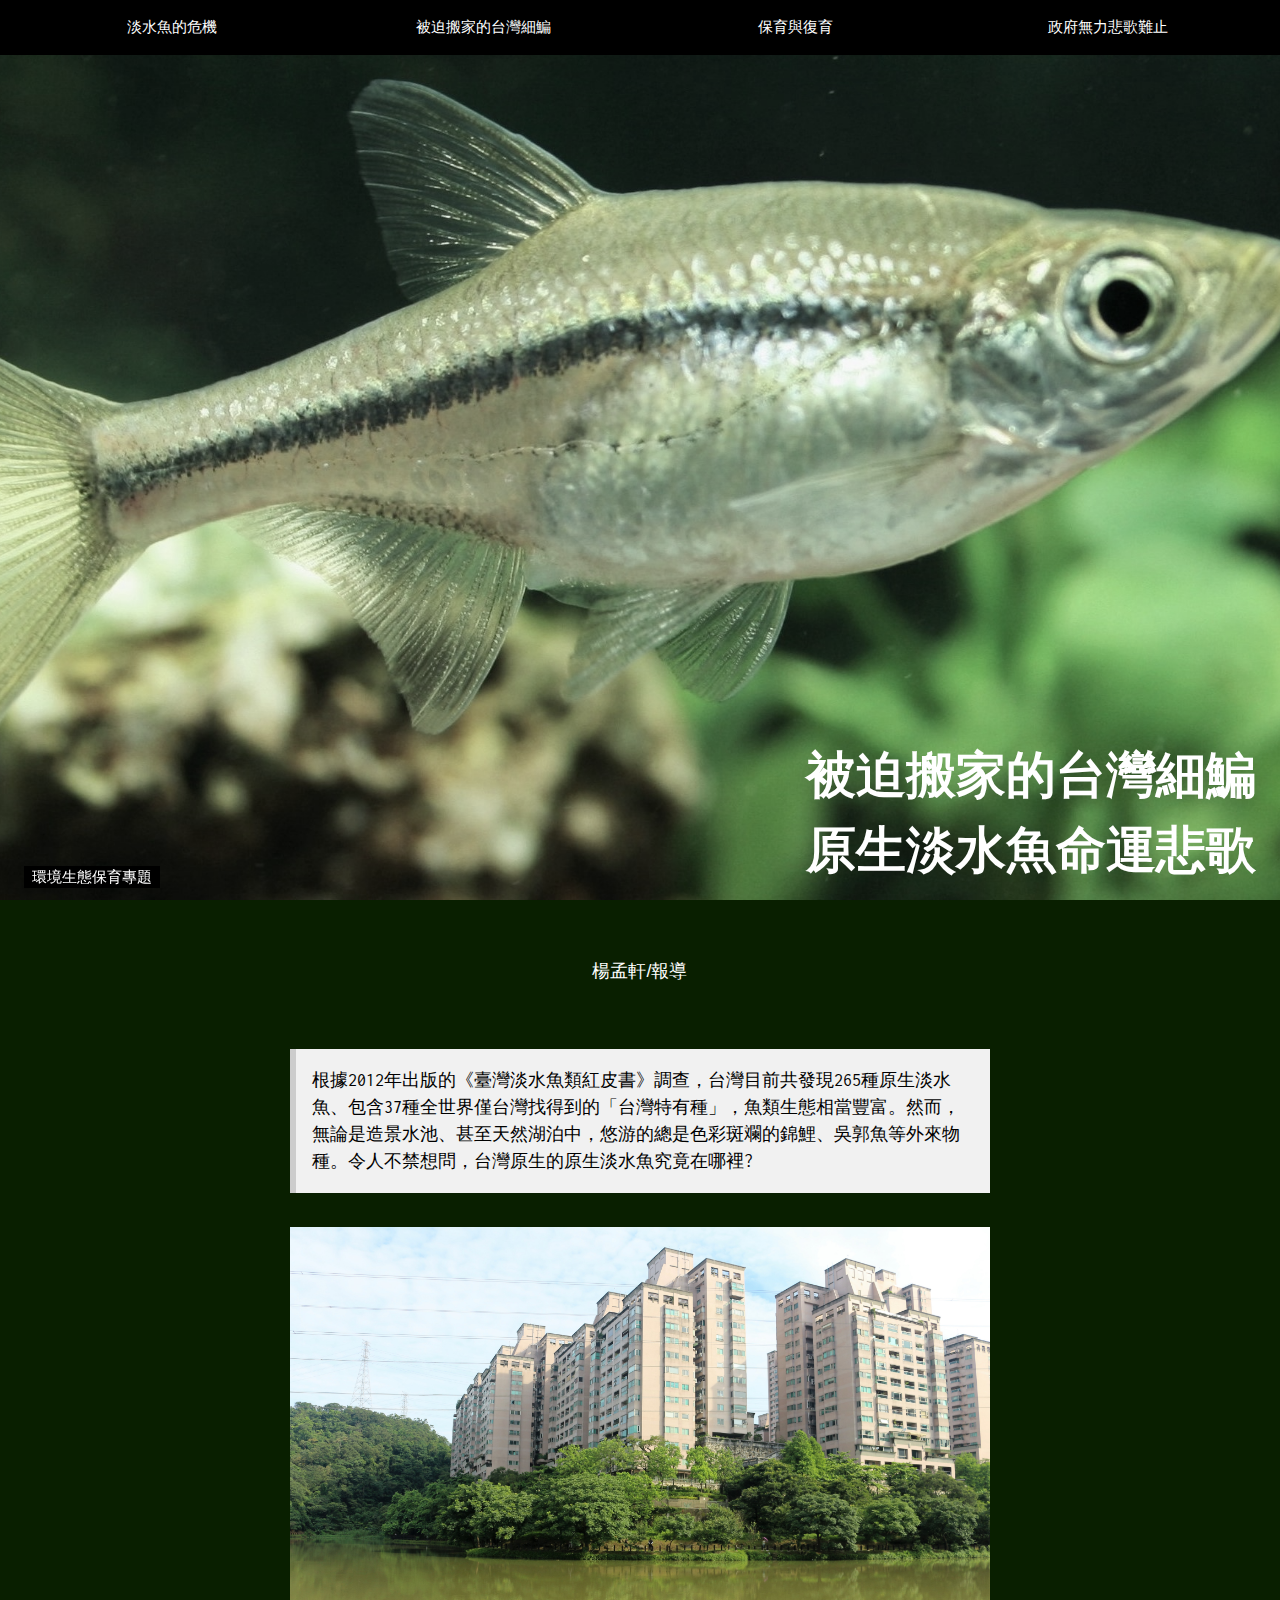
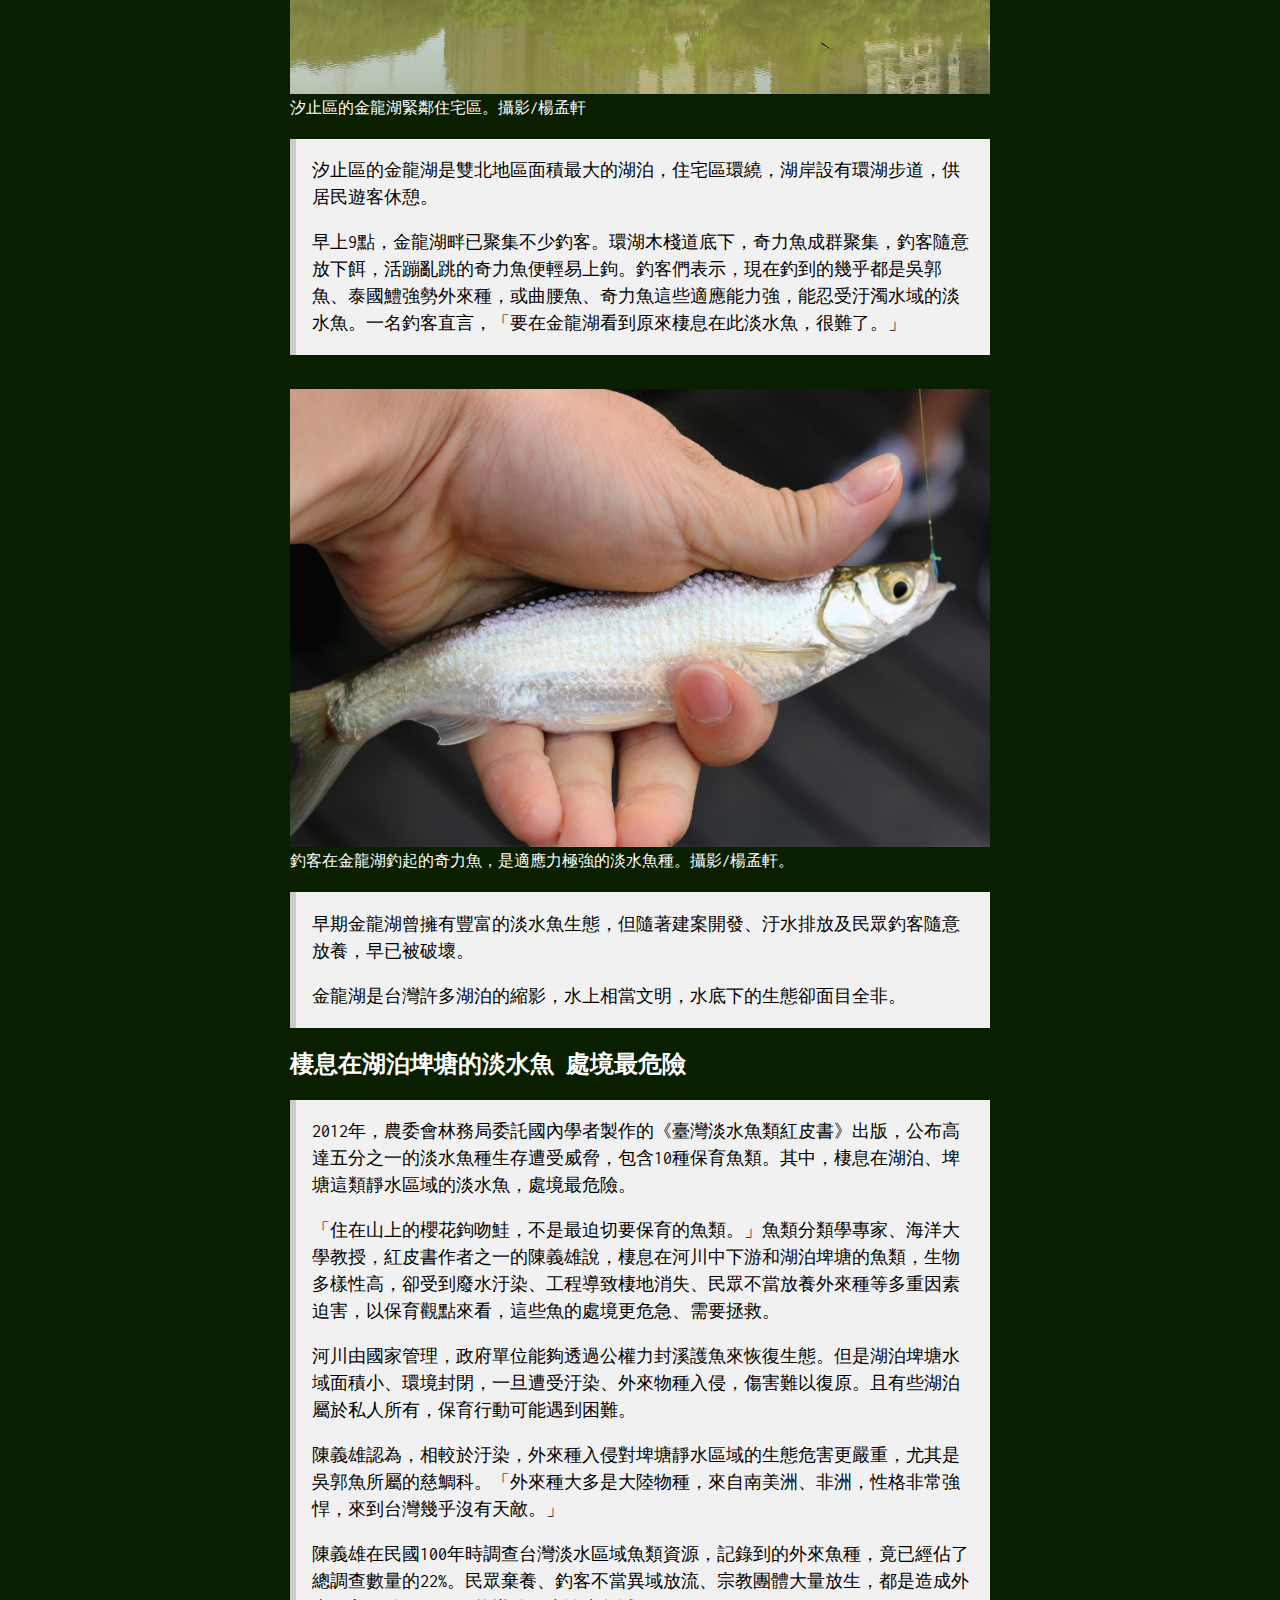
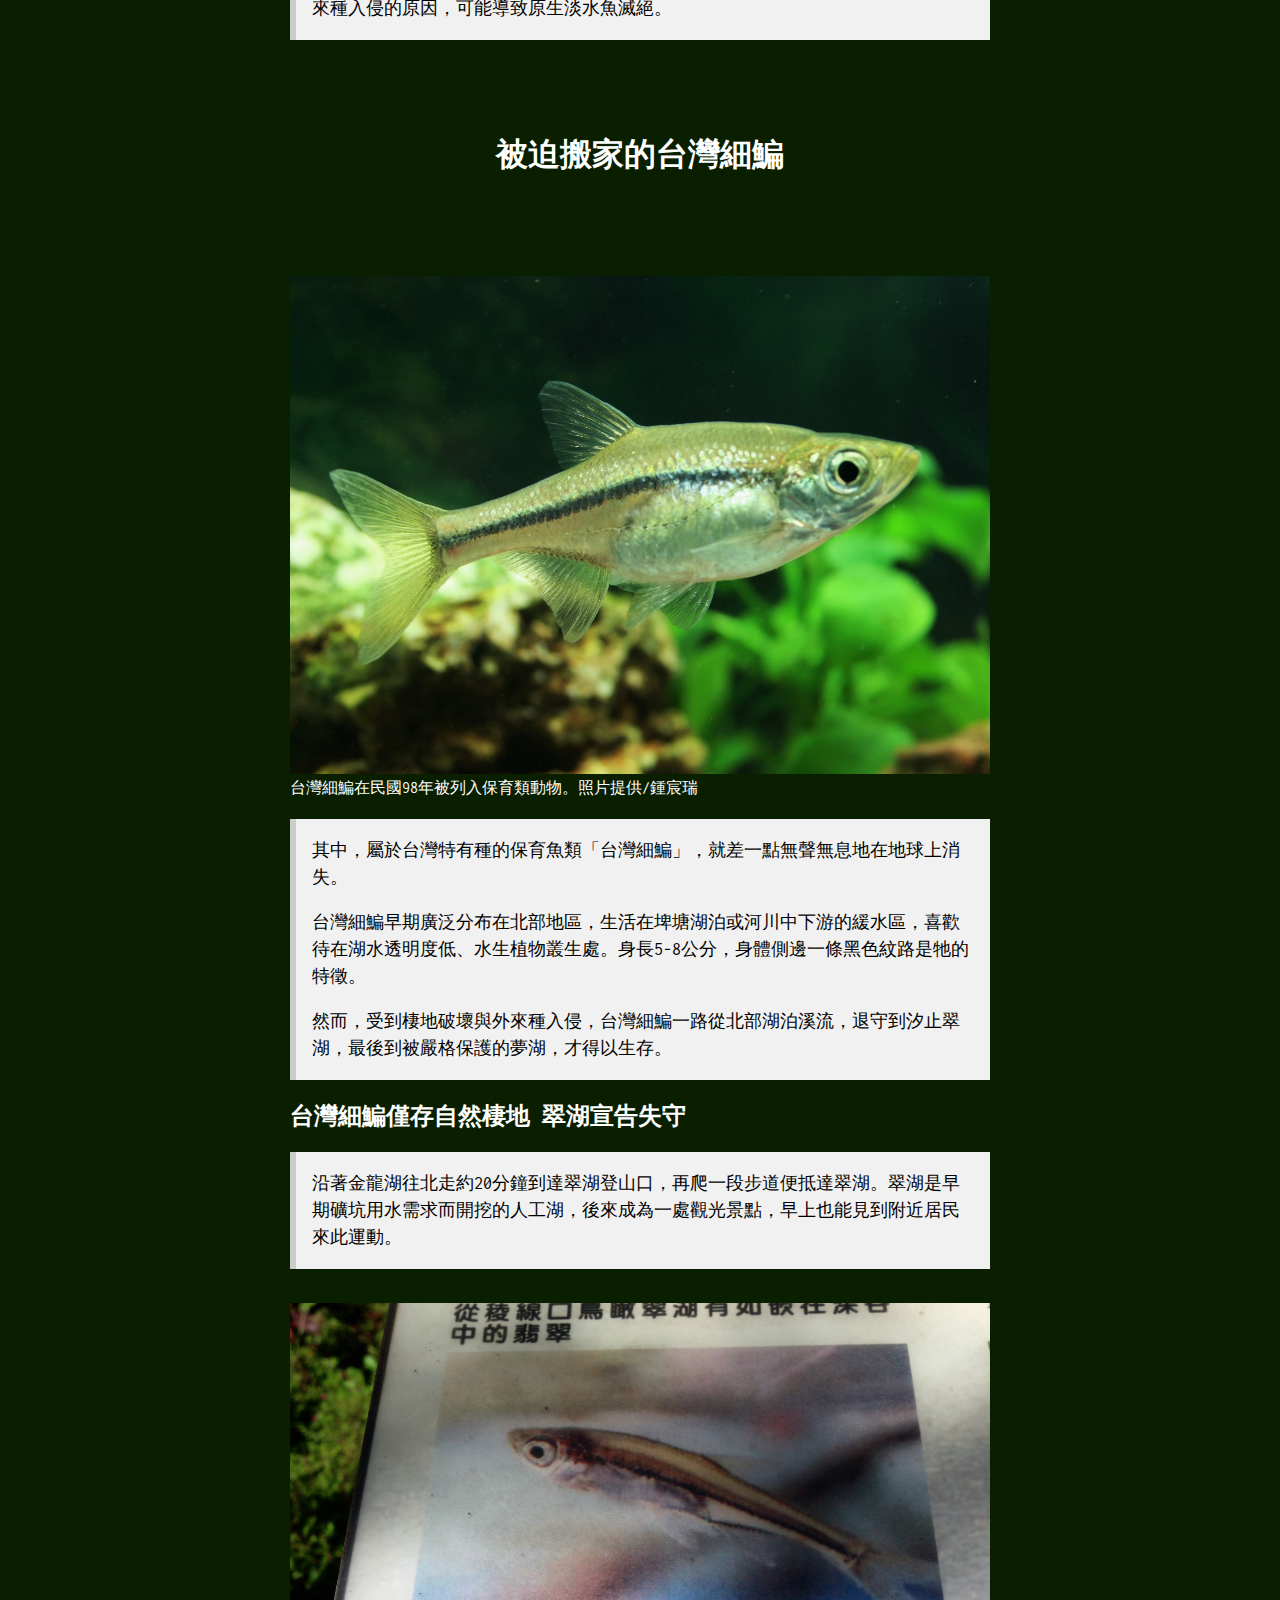
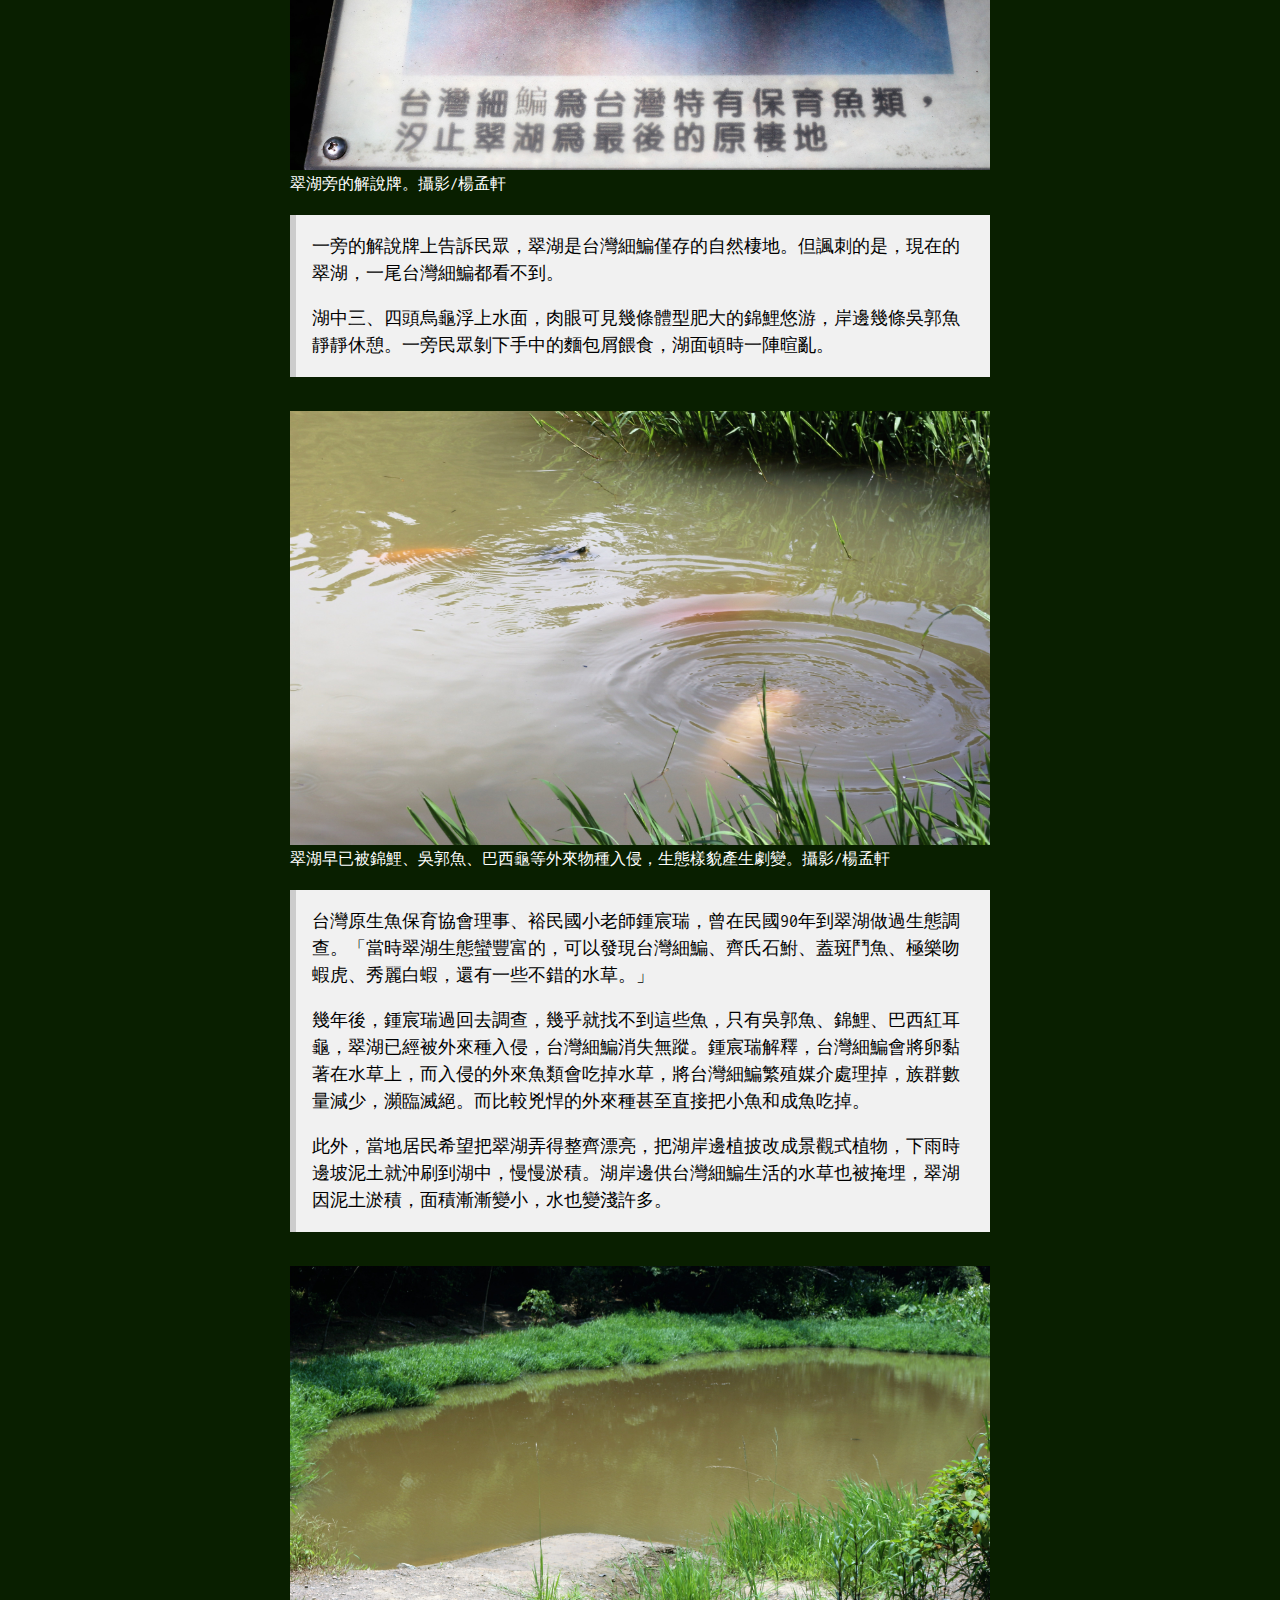
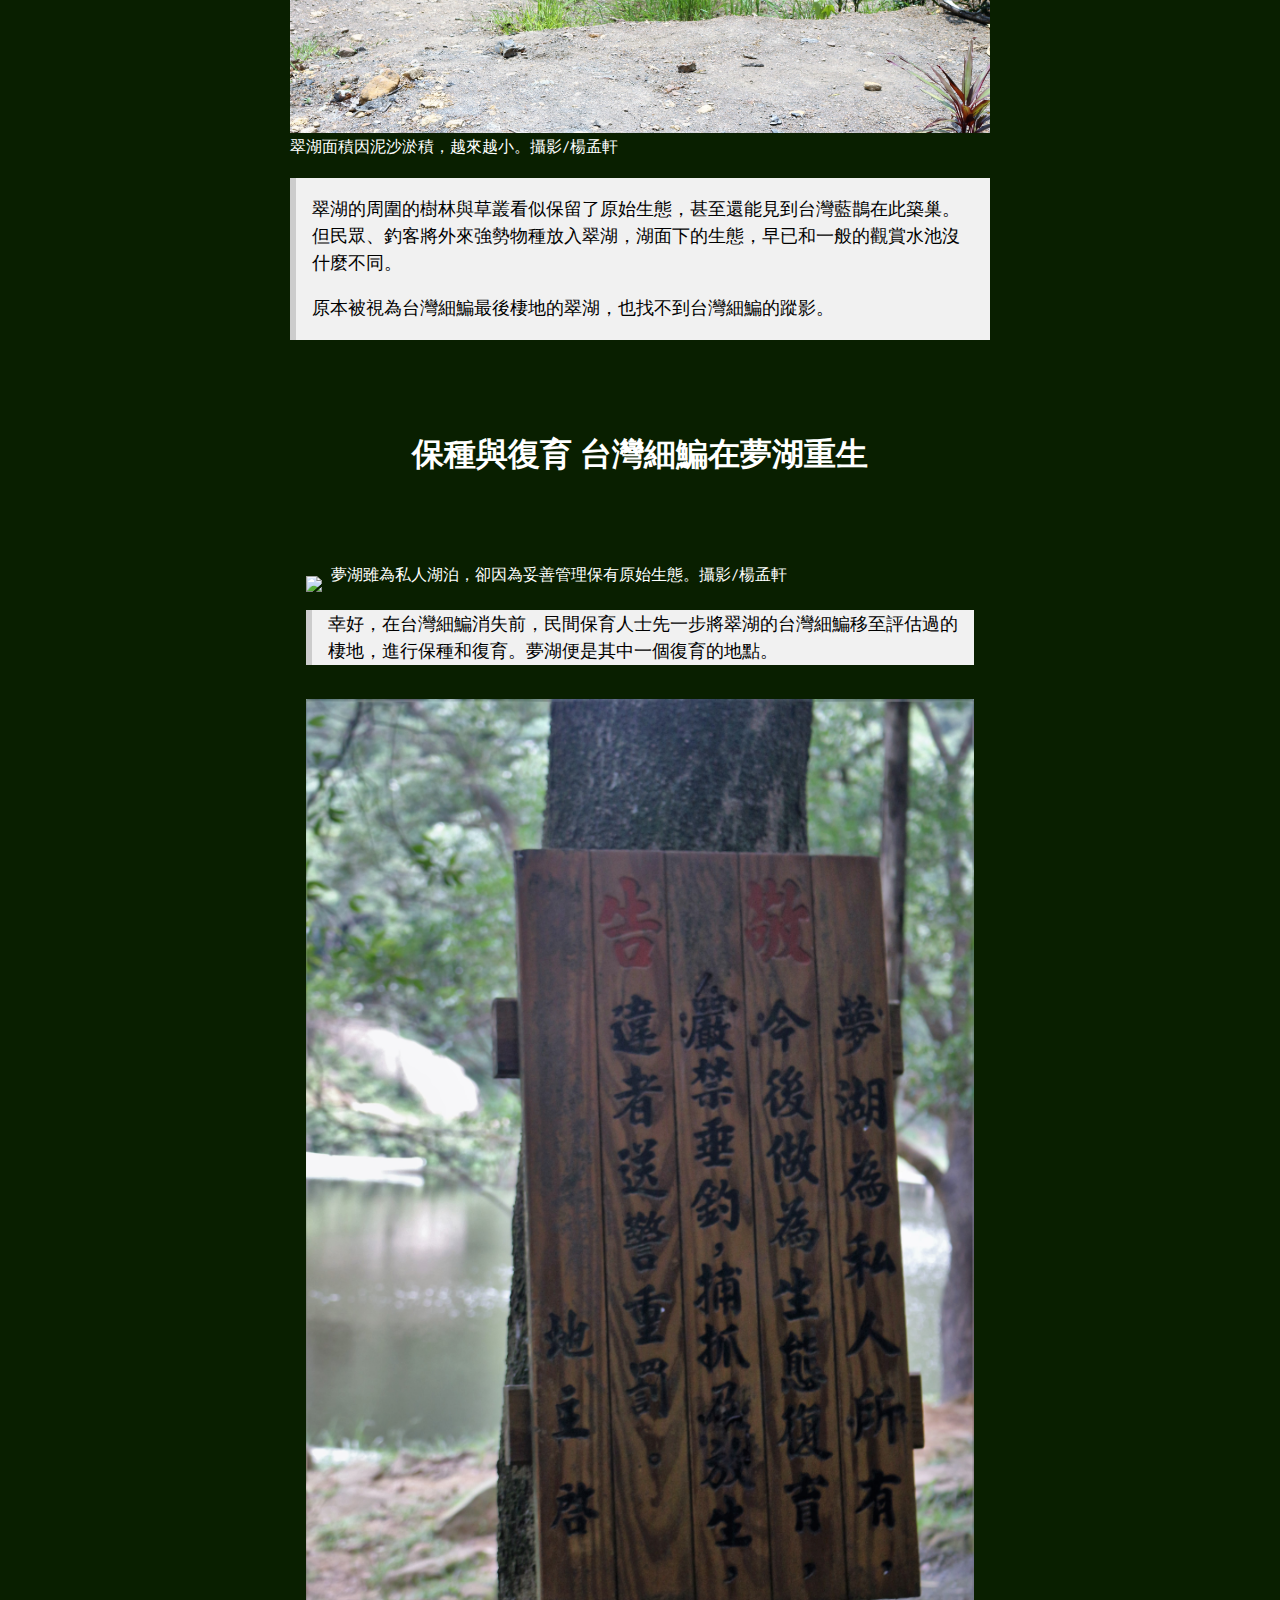
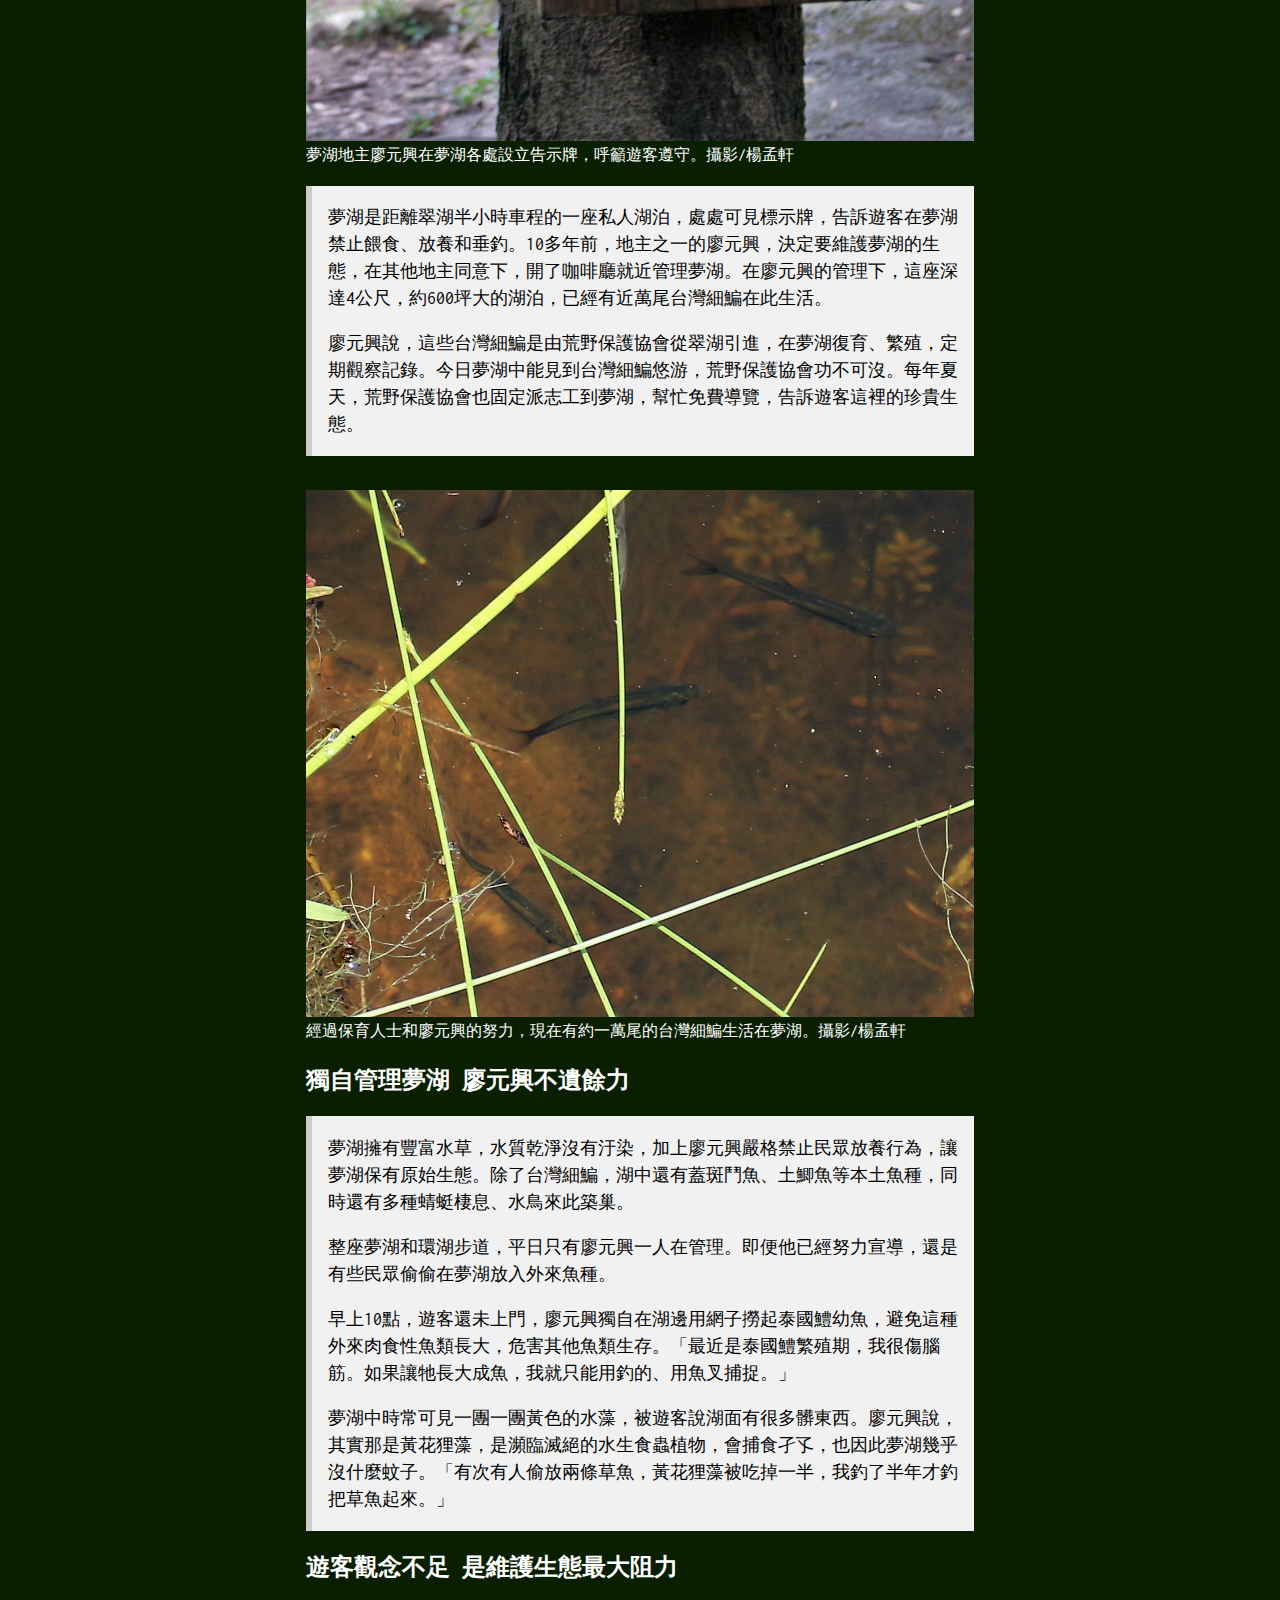
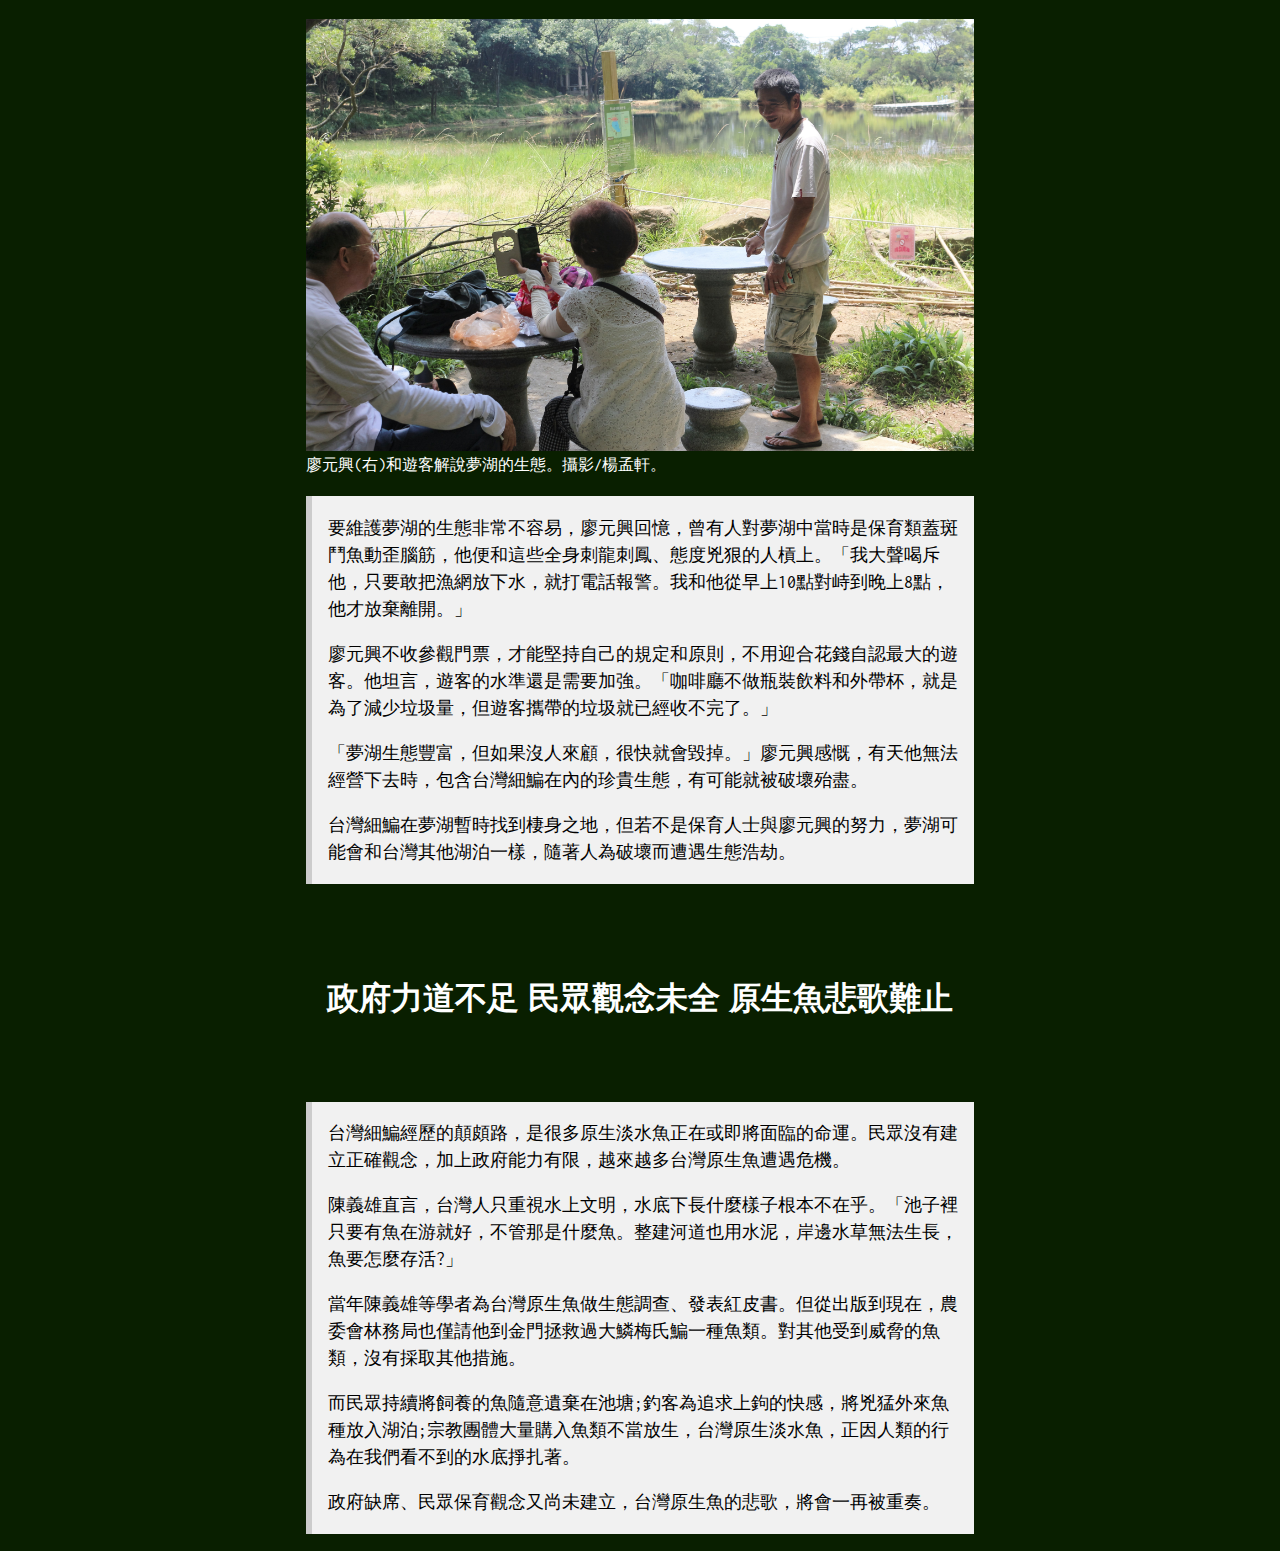
==== fish2.html @ 66962b49 "123" ====
<!DOCTYPE html>
<html>
<title>W3.CSS Template</title>
<meta charset="UTF-8">
<meta name="viewport" content="width=device-width, initial-scale=1">
<link rel="stylesheet" href="https://www.w3schools.com/w3css/4/w3.css">
<link rel="stylesheet" href="https://fonts.googleapis.com/css?family=Inconsolata">
    
<style>
    body, html {
    height: 100%;
    font-family: "Inconsolata", sans-serif;
}
.bgimg {
    background-position: center;
    background-size: cover;
    background-image: url("5566-2.JPG");
    min-height: 100%;
}
.menu {
    display: none;
}
</style>
<body>

<!-- Links (sit on top) -->
<div class="w3-top">
  <div class="w3-row w3-padding w3-black">
    <div class="w3-col s3">
      <a href="#" class="w3-button w3-block w3-black">淡水魚的危機</a>
    </div>
    <div class="w3-col s3">
      <a href="#about" class="w3-button w3-block w3-black">被迫搬家的台灣細鯿</a>
    </div>
    <div class="w3-col s3">
      <a href="#menu" class="w3-button w3-block w3-black">保育與復育</a>
    </div>
    <div class="w3-col s3">
      <a href="#where" class="w3-button w3-block w3-black">政府無力悲歌難止</a>
    </div>
  </div>
</div>

<!-- Header with image -->
<header class="bgimg w3-display-container w3-grayscale-min" id="home">
  <div class="w3-display-bottomleft w3-center w3-padding-large w3-hide-small">
    <span class="w3-tag">環境生態保育專題</span>
  </div>
 
  <div class="w3-display-bottomright w3-center w3-padding-large">
      <span class="w3-text-white"  style="font-size:50px" ><strong>被迫搬家的台灣細鯿</strong><br><strong>原生淡水魚命運悲歌</strong></span>
  </div>
</header>

<!-- Add a background color and large text to the whole page -->
    <div class=" w3-large" >
        <body text="#FFFFFF" bgcolor="#091F00">
            
<!-- About Container -->
        
  <div class="w3-content" style="max-width:700px">
    <h5 class="w3-center w3-padding-48"><span>楊孟軒/報導</span></h5>
    <div class="w3-panel w3-leftbar w3-light-grey">
      <p>根據2012年出版的《臺灣淡水魚類紅皮書》調查，台灣目前共發現265種原生淡水魚、包含37種全世界僅台灣找得到的「台灣特有種」，魚類生態相當豐富。然而，無論是造景水池、甚至天然湖泊中，悠游的總是色彩斑斕的錦鯉、吳郭魚等外來物種。令人不禁想問，台灣原生的原生淡水魚究竟在哪裡?</p>

    </div>
   <p> <img src="IMG_0310.JPG" style="width:100%;max-width:1000px" class="w3-margin-top">
        <font size="3"> 汐止區的金龍湖緊鄰住宅區。攝影/楊孟軒</font></p>

<div class="w3-panel w3-leftbar w3-light-grey">
<p>汐止區的金龍湖是雙北地區面積最大的湖泊，住宅區環繞，湖岸設有環湖步道，供居民遊客休憩。</p>

<p>早上9點，金龍湖畔已聚集不少釣客。環湖木棧道底下，奇力魚成群聚集，釣客隨意放下餌，活蹦亂跳的奇力魚便輕易上鉤。釣客們表示，現在釣到的幾乎都是吳郭魚、泰國鱧強勢外來種，或曲腰魚、奇力魚這些適應能力強，能忍受汙濁水域的淡水魚。一名釣客直言，「要在金龍湖看到原來棲息在此淡水魚，很難了。」</p>
      </div>
    <p> <img src="IMG_0332.JPG" style="width:100%;max-width:1000px" class="w3-margin-top">
        <font size="3">釣客在金龍湖釣起的奇力魚，是適應力極強的淡水魚種。攝影/楊孟軒。</font></p>
<div class="w3-panel w3-leftbar w3-light-grey">
<p>早期金龍湖曾擁有豐富的淡水魚生態，但隨著建案開發、汙水排放及民眾釣客隨意放養，早已被破壞。</p>

<p>金龍湖是台灣許多湖泊的縮影，水上相當文明，水底下的生態卻面目全非。</p>      
      </div>
      <p><strong><font size="5">棲息在湖泊埤塘的淡水魚  處境最危險</font></strong> </p>
     <div class="w3-panel w3-leftbar w3-light-grey"> 
     <p> 2012年，農委會林務局委託國內學者製作的《臺灣淡水魚類紅皮書》出版，公布高達五分之一的淡水魚種生存遭受威脅，包含10種保育魚類。其中，棲息在湖泊、埤塘這類靜水區域的淡水魚，處境最危險。</p>

<p>「住在山上的櫻花鉤吻鮭，不是最迫切要保育的魚類。」魚類分類學專家、海洋大學教授，紅皮書作者之一的陳義雄說，棲息在河川中下游和湖泊埤塘的魚類，生物多樣性高，卻受到廢水汙染、工程導致棲地消失、民眾不當放養外來種等多重因素迫害，以保育觀點來看，這些魚的處境更危急、需要拯救。</p>

<p>河川由國家管理，政府單位能夠透過公權力封溪護魚來恢復生態。但是湖泊埤塘水域面積小、環境封閉，一旦遭受汙染、外來物種入侵，傷害難以復原。且有些湖泊屬於私人所有，保育行動可能遇到困難。</p>

<p>陳義雄認為，相較於汙染，外來種入侵對埤塘靜水區域的生態危害更嚴重，尤其是吳郭魚所屬的慈鯛科。「外來種大多是大陸物種，來自南美洲、非洲，性格非常強悍，來到台灣幾乎沒有天敵。」</p>

<p>陳義雄在民國100年時調查台灣淡水區域魚類資源，記錄到的外來魚種，竟已經佔了總調查數量的22%。民眾棄養、釣客不當異域放流、宗教團體大量放生，都是造成外來種入侵的原因，可能導致原生淡水魚滅絕。</p>
      </div>
          
</div>
  
<!-- Menu Container -->
    <div class="w3-container" id="about">
  <div class="w3-content" style="max-width:700px">
      <h5 class="w3-center w3-padding-64"><span ><font size="6"><strong>被迫搬家的台灣細鯿</strong></font></span></h5>
 <p> <img src="5566.JPG" style="width:100%;max-width:1000px" class="w3-margin-top">      
     <font size="3">台灣細鯿在民國98年被列入保育類動物。照片提供/鍾宸瑞</font></p>
<div class="w3-panel w3-leftbar w3-light-grey">
<p>其中，屬於台灣特有種的保育魚類「台灣細鯿」，就差一點無聲無息地在地球上消失。</p>

<p>台灣細鯿早期廣泛分布在北部地區，生活在埤塘湖泊或河川中下游的緩水區，喜歡待在湖水透明度低、水生植物叢生處。身長5-8公分，身體側邊一條黑色紋路是牠的特徵。</p>

<p>然而，受到棲地破壞與外來種入侵，台灣細鯿一路從北部湖泊溪流，退守到汐止翠湖，最後到被嚴格保護的夢湖，才得以生存。</p>
      </div>
      <p><strong><font size="5"> 台灣細鯿僅存自然棲地 翠湖宣告失守</font></strong></p>
      <div class="w3-panel w3-leftbar w3-light-grey">
      <p>沿著金龍湖往北走約20分鐘到達翠湖登山口，再爬一段步道便抵達翠湖。翠湖是早期礦坑用水需求而開挖的人工湖，後來成為一處觀光景點，早上也能見到附近居民來此運動。</p>
      </div>
     <p> <img src="IMG_0437.JPG" style="width:100%;max-width:1000px" class="w3-margin-top">
         <font size="3">翠湖旁的解說牌。攝影/楊孟軒</font></p>
      <div class="w3-panel w3-leftbar w3-light-grey">
<p>一旁的解說牌上告訴民眾，翠湖是台灣細鯿僅存的自然棲地。但諷刺的是，現在的翠湖，一尾台灣細鯿都看不到。</p>
<p>湖中三、四頭烏龜浮上水面，肉眼可見幾條體型肥大的錦鯉悠游，岸邊幾條吳郭魚靜靜休憩。一旁民眾剝下手中的麵包屑餵食，湖面頓時一陣暄亂。</p>
      </div>
      <p><img src="IMG_0400.JPG" style="width:100%;max-width:1000px" class="w3-margin-top">
          <font size="3">翠湖早已被錦鯉、吳郭魚、巴西龜等外來物種入侵，生態樣貌產生劇變。攝影/楊孟軒</font></p>
<div class="w3-panel w3-leftbar w3-light-grey">
<p>台灣原生魚保育協會理事、裕民國小老師鍾宸瑞，曾在民國90年到翠湖做過生態調查。「當時翠湖生態蠻豐富的，可以發現台灣細鯿、齊氏石鮒、蓋斑鬥魚、極樂吻蝦虎、秀麗白蝦，還有一些不錯的水草。」</p>

<p>幾年後，鍾宸瑞過回去調查，幾乎就找不到這些魚，只有吳郭魚、錦鯉、巴西紅耳龜，翠湖已經被外來種入侵，台灣細鯿消失無蹤。鍾宸瑞解釋，台灣細鯿會將卵黏著在水草上，而入侵的外來魚類會吃掉水草，將台灣細鯿繁殖媒介處理掉，族群數量減少，瀕臨滅絕。而比較兇悍的外來種甚至直接把小魚和成魚吃掉。</p>

<p>此外，當地居民希望把翠湖弄得整齊漂亮，把湖岸邊植披改成景觀式植物，下雨時邊坡泥土就沖刷到湖中，慢慢淤積。湖岸邊供台灣細鯿生活的水草也被掩埋，翠湖因泥土淤積，面積漸漸變小，水也變淺許多。</p>
      </div>
      <p><img src="IMG_0704.JPG" style="width:100%;max-width:1000px" class="w3-margin-top">
          <font size="3">翠湖面積因泥沙淤積，越來越小。攝影/楊孟軒</font></p>
<div class="w3-panel w3-leftbar w3-light-grey">
<p>翠湖的周圍的樹林與草叢看似保留了原始生態，甚至還能見到台灣藍鵲在此築巢。但民眾、釣客將外來強勢物種放入翠湖，湖面下的生態，早已和一般的觀賞水池沒什麼不同。</p>

    <p>原本被視為台灣細鯿最後棲地的翠湖，也找不到台灣細鯿的蹤影。</p>  </div>   

<!-- Contact/Area Container -->
    <div class="w3-container" id="menu">
  <div class="w3-content" style="max-width:700px">
      <h5 class="w3-center w3-padding-64"><span ><font size="6"><strong>保種與復育 台灣細鯿在夢湖重生</strong></font></span></h5>
    <p><img src="IMG_0643.JPG" style="width:100%;max-width:1000px" class="w3-margin-top">
        <font size="3"> 夢湖雖為私人湖泊，卻因為妥善管理保有原始生態。攝影/楊孟軒</font></p>
      <div class="w3-panel w3-leftbar w3-light-grey">
          幸好，在台灣細鯿消失前，民間保育人士先一步將翠湖的台灣細鯿移至評估過的棲地，進行保種和復育。夢湖便是其中一個復育的地點。</div>
      <p><img src="IMG_0482.JPG" style="width:100%;max-width:1000px" class="w3-margin-top">
          <font size="3">夢湖地主廖元興在夢湖各處設立告示牌，呼籲遊客遵守。攝影/楊孟軒</font></p>
<div class="w3-panel w3-leftbar w3-light-grey">
<p>夢湖是距離翠湖半小時車程的一座私人湖泊，處處可見標示牌，告訴遊客在夢湖禁止餵食、放養和垂釣。10多年前，地主之一的廖元興，決定要維護夢湖的生態，在其他地主同意下，開了咖啡廳就近管理夢湖。在廖元興的管理下，這座深達4公尺，約600坪大的湖泊，已經有近萬尾台灣細鯿在此生活。</p>

    <p>廖元興說，這些台灣細鯿是由荒野保護協會從翠湖引進，在夢湖復育、繁殖，定期觀察記錄。今日夢湖中能見到台灣細鯿悠游，荒野保護協會功不可沒。每年夏天，荒野保護協會也固定派志工到夢湖，幫忙免費導覽，告訴遊客這裡的珍貴生態。</p></div>

      <p><img src="IMG_0618.JPG" style="width:100%;max-width:1000px" class="w3-margin-top"><font size="3">經過保育人士和廖元興的努力，現在有約一萬尾的台灣細鯿生活在夢湖。攝影/楊孟軒</font></p>
      
      <p><strong><font size="5">獨自管理夢湖 廖元興不遺餘力</font></strong></p>
<div class="w3-panel w3-leftbar w3-light-grey">
<p>夢湖擁有豐富水草，水質乾淨沒有汙染，加上廖元興嚴格禁止民眾放養行為，讓夢湖保有原始生態。除了台灣細鯿，湖中還有蓋斑鬥魚、土鯽魚等本土魚種，同時還有多種蜻蜓棲息、水鳥來此築巢。</p>

<p>整座夢湖和環湖步道，平日只有廖元興一人在管理。即便他已經努力宣導，還是有些民眾偷偷在夢湖放入外來魚種。

<p>早上10點，遊客還未上門，廖元興獨自在湖邊用網子撈起泰國鱧幼魚，避免這種外來肉食性魚類長大，危害其他魚類生存。「最近是泰國鱧繁殖期，我很傷腦筋。如果讓牠長大成魚，我就只能用釣的、用魚叉捕捉。」</p>

    <p>夢湖中時常可見一團一團黃色的水藻，被遊客說湖面有很多髒東西。廖元興說，其實那是黃花狸藻，是瀕臨滅絕的水生食蟲植物，會捕食孑孓，也因此夢湖幾乎沒什麼蚊子。「有次有人偷放兩條草魚，黃花狸藻被吃掉一半，我釣了半年才釣把草魚起來。」</p></div>

      <p><strong><font size="5">遊客觀念不足 是維護生態最大阻力</font></strong></p>

      <p><img src="IMG_0605.JPG" style="width:100%;max-width:1000px" class="w3-margin-top">
          <font size="3">廖元興(右)和遊客解說夢湖的生態。攝影/楊孟軒。</font></p>
<div class="w3-panel w3-leftbar w3-light-grey">
<p>要維護夢湖的生態非常不容易，廖元興回憶，曾有人對夢湖中當時是保育類蓋斑鬥魚動歪腦筋，他便和這些全身刺龍刺鳳、態度兇狠的人槓上。「我大聲喝斥他，只要敢把漁網放下水，就打電話報警。我和他從早上10點對峙到晚上8點，他才放棄離開。」</p>

<p>廖元興不收參觀門票，才能堅持自己的規定和原則，不用迎合花錢自認最大的遊客。他坦言，遊客的水準還是需要加強。「咖啡廳不做瓶裝飲料和外帶杯，就是為了減少垃圾量，但遊客攜帶的垃圾就已經收不完了。」</p>

<p>「夢湖生態豐富，但如果沒人來顧，很快就會毀掉。」廖元興感慨，有天他無法經營下去時，包含台灣細鯿在內的珍貴生態，有可能就被破壞殆盡。</p>

    <p>台灣細鯿在夢湖暫時找到棲身之地，但若不是保育人士與廖元興的努力，夢湖可能會和台灣其他湖泊一樣，隨著人為破壞而遭遇生態浩劫。</p></div>

  </div>
</div>

      <!-- End page content -->
<div class="w3-container" id="where" >  
    
    <div class="w3-content" style="max-width:700px">
        <h5 class="w3-center w3-padding-64"><span ><font size="6"><strong>政府力道不足 民眾觀念未全 原生魚悲歌難止</strong></font></span></h5>
        <div class="w3-panel w3-leftbar w3-light-grey">
    <p>台灣細鯿經歷的顛頗路，是很多原生淡水魚正在或即將面臨的命運。民眾沒有建立正確觀念，加上政府能力有限，越來越多台灣原生魚遭遇危機。</p>

<p>陳義雄直言，台灣人只重視水上文明，水底下長什麼樣子根本不在乎。「池子裡只要有魚在游就好，不管那是什麼魚。整建河道也用水泥，岸邊水草無法生長，魚要怎麼存活?」</p>

<p>當年陳義雄等學者為台灣原生魚做生態調查、發表紅皮書。但從出版到現在，農委會林務局也僅請他到金門拯救過大鱗梅氏鯿一種魚類。對其他受到威脅的魚類，沒有採取其他措施。</p>

<p>而民眾持續將飼養的魚隨意遺棄在池塘;釣客為追求上鉤的快感，將兇猛外來魚種放入湖泊;宗教團體大量購入魚類不當放生，台灣原生淡水魚，正因人類的行為在我們看不到的水底掙扎著。</p>

            <p>政府缺席、民眾保育觀念又尚未建立，台灣原生魚的悲歌，將會一再被重奏。</p></div>

</div>
</div>
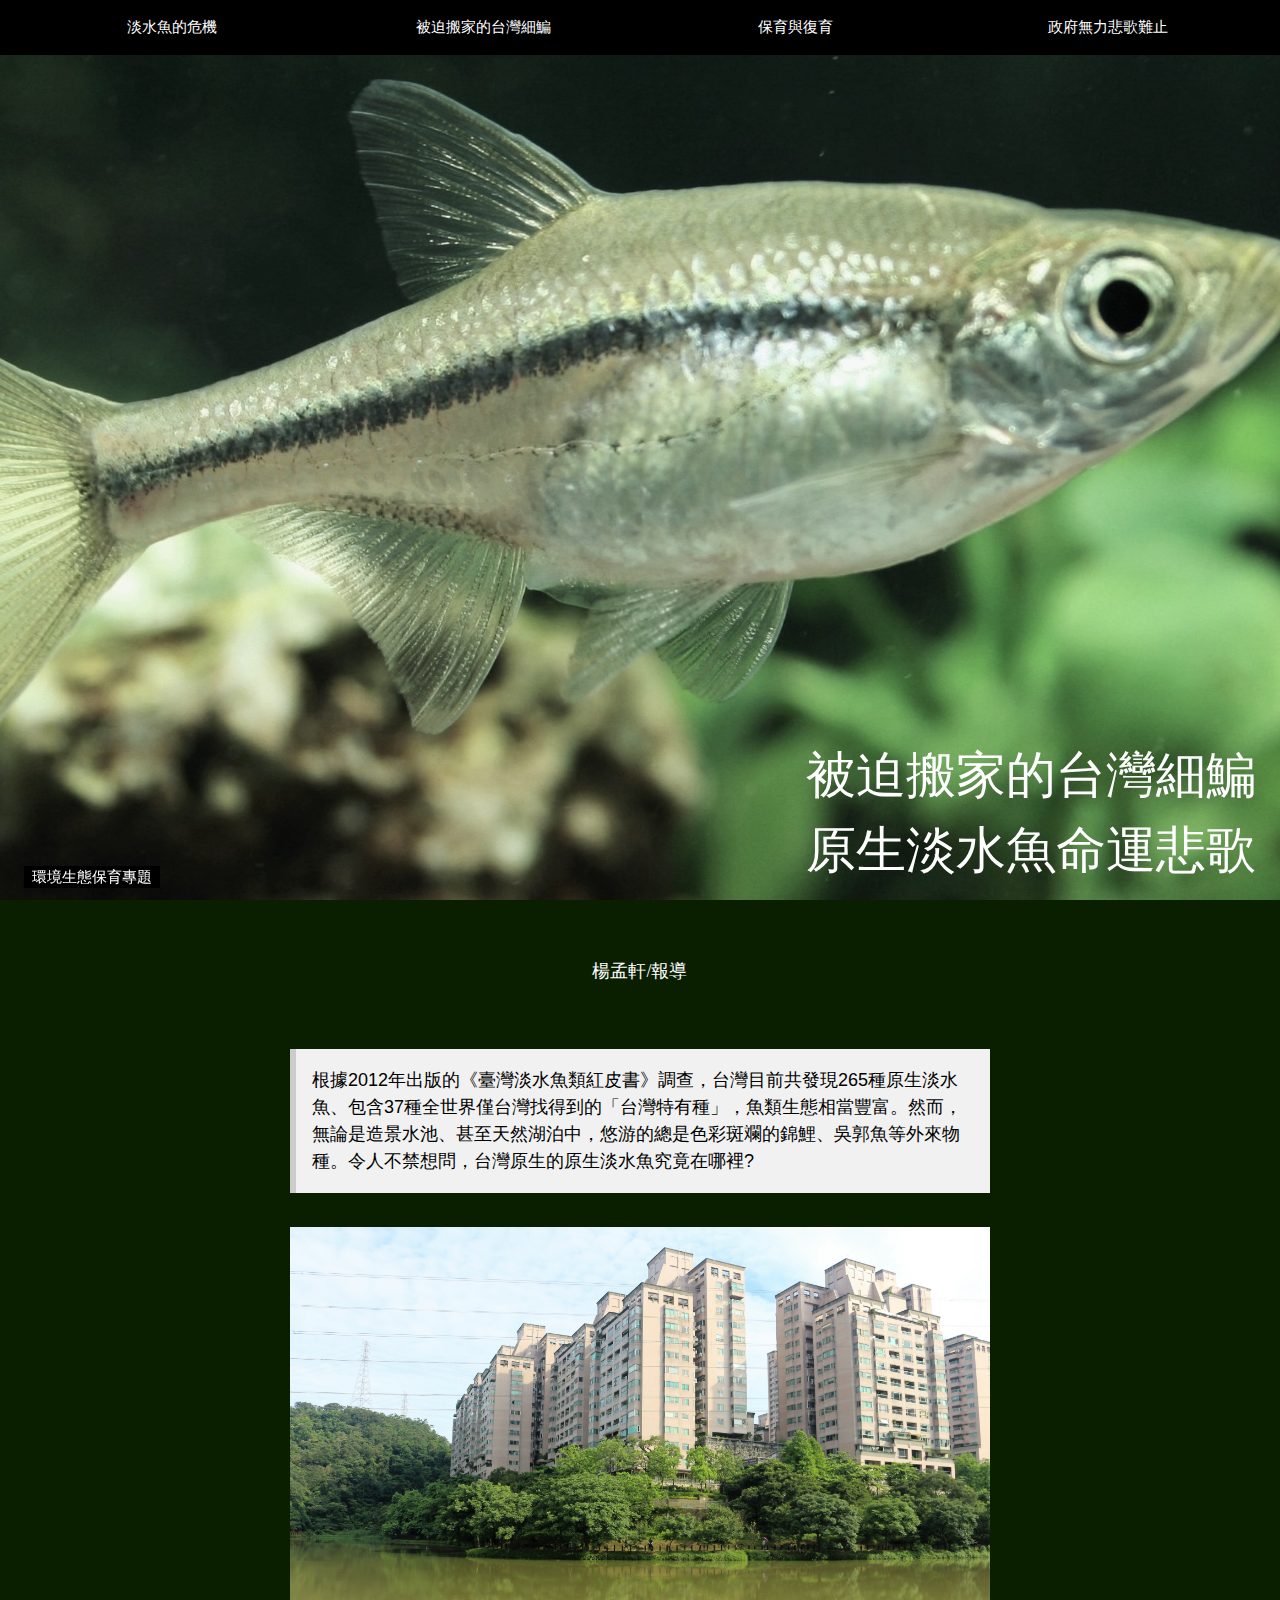
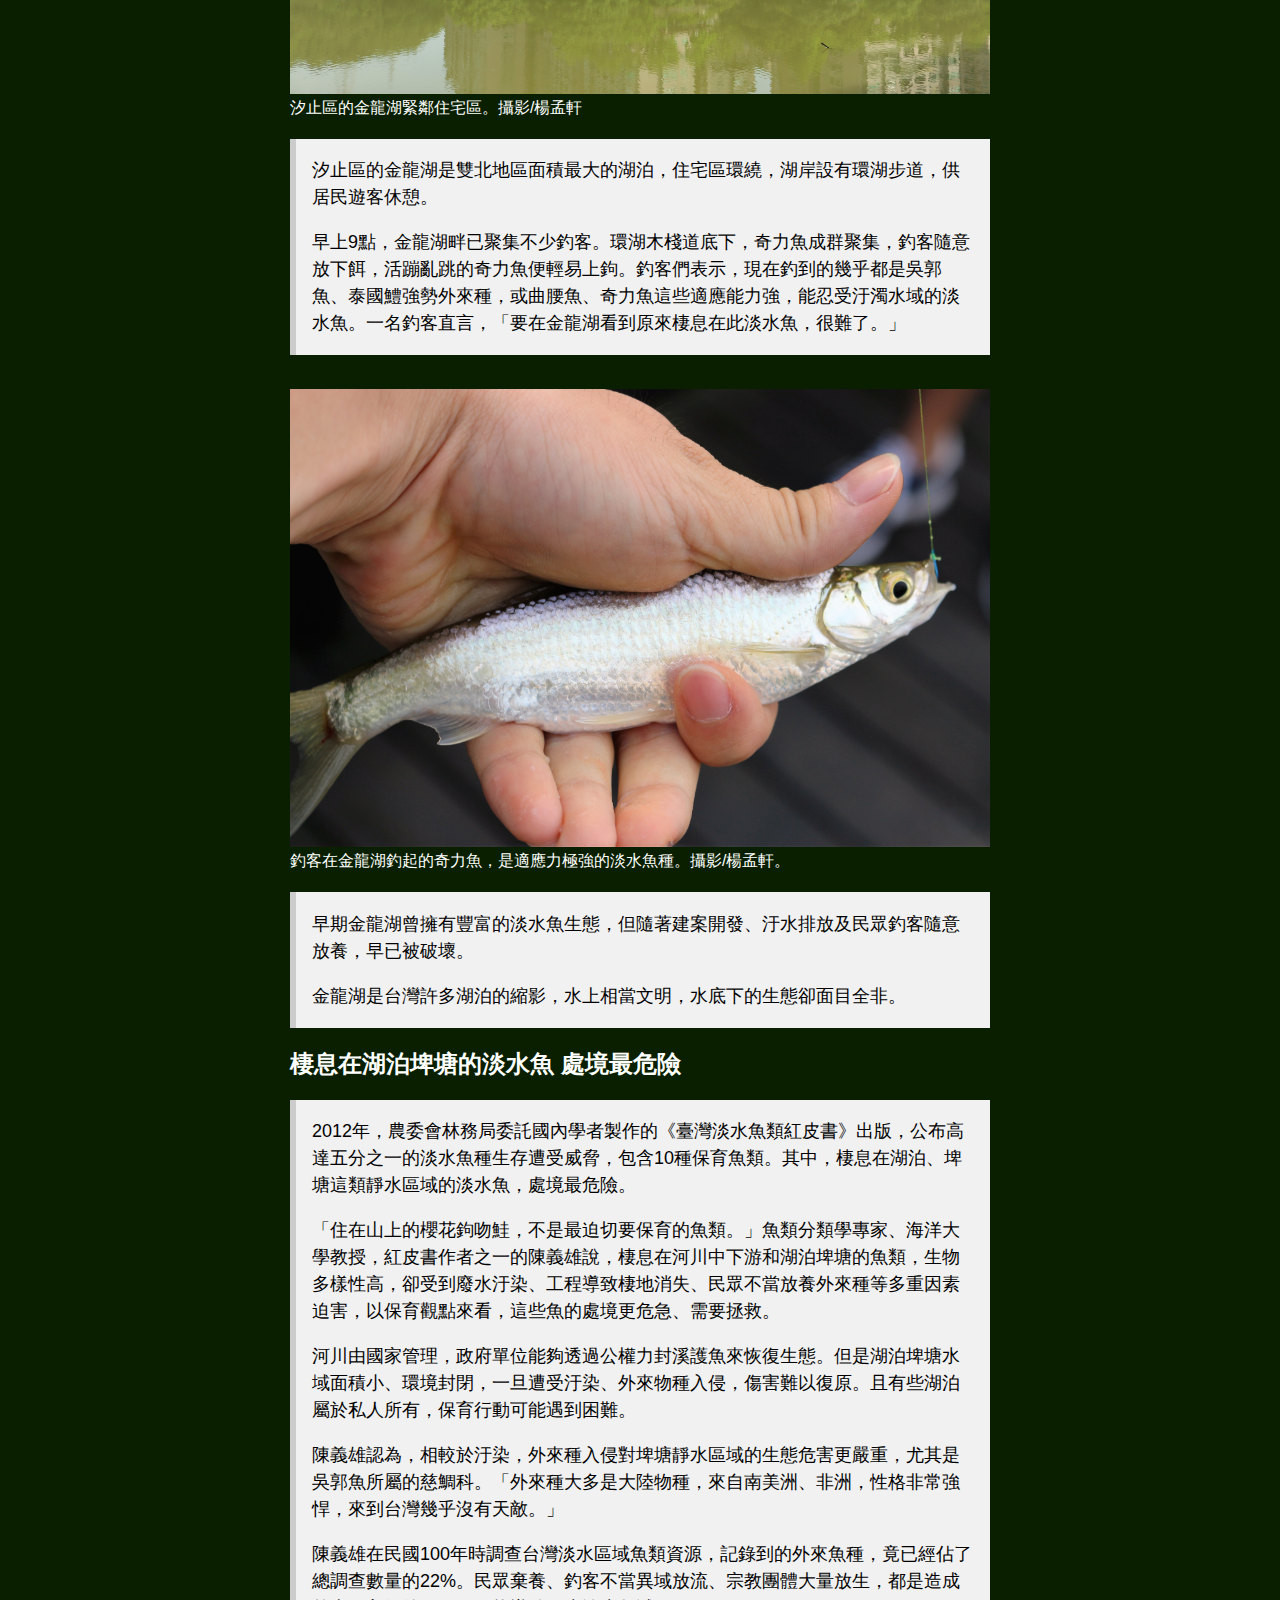
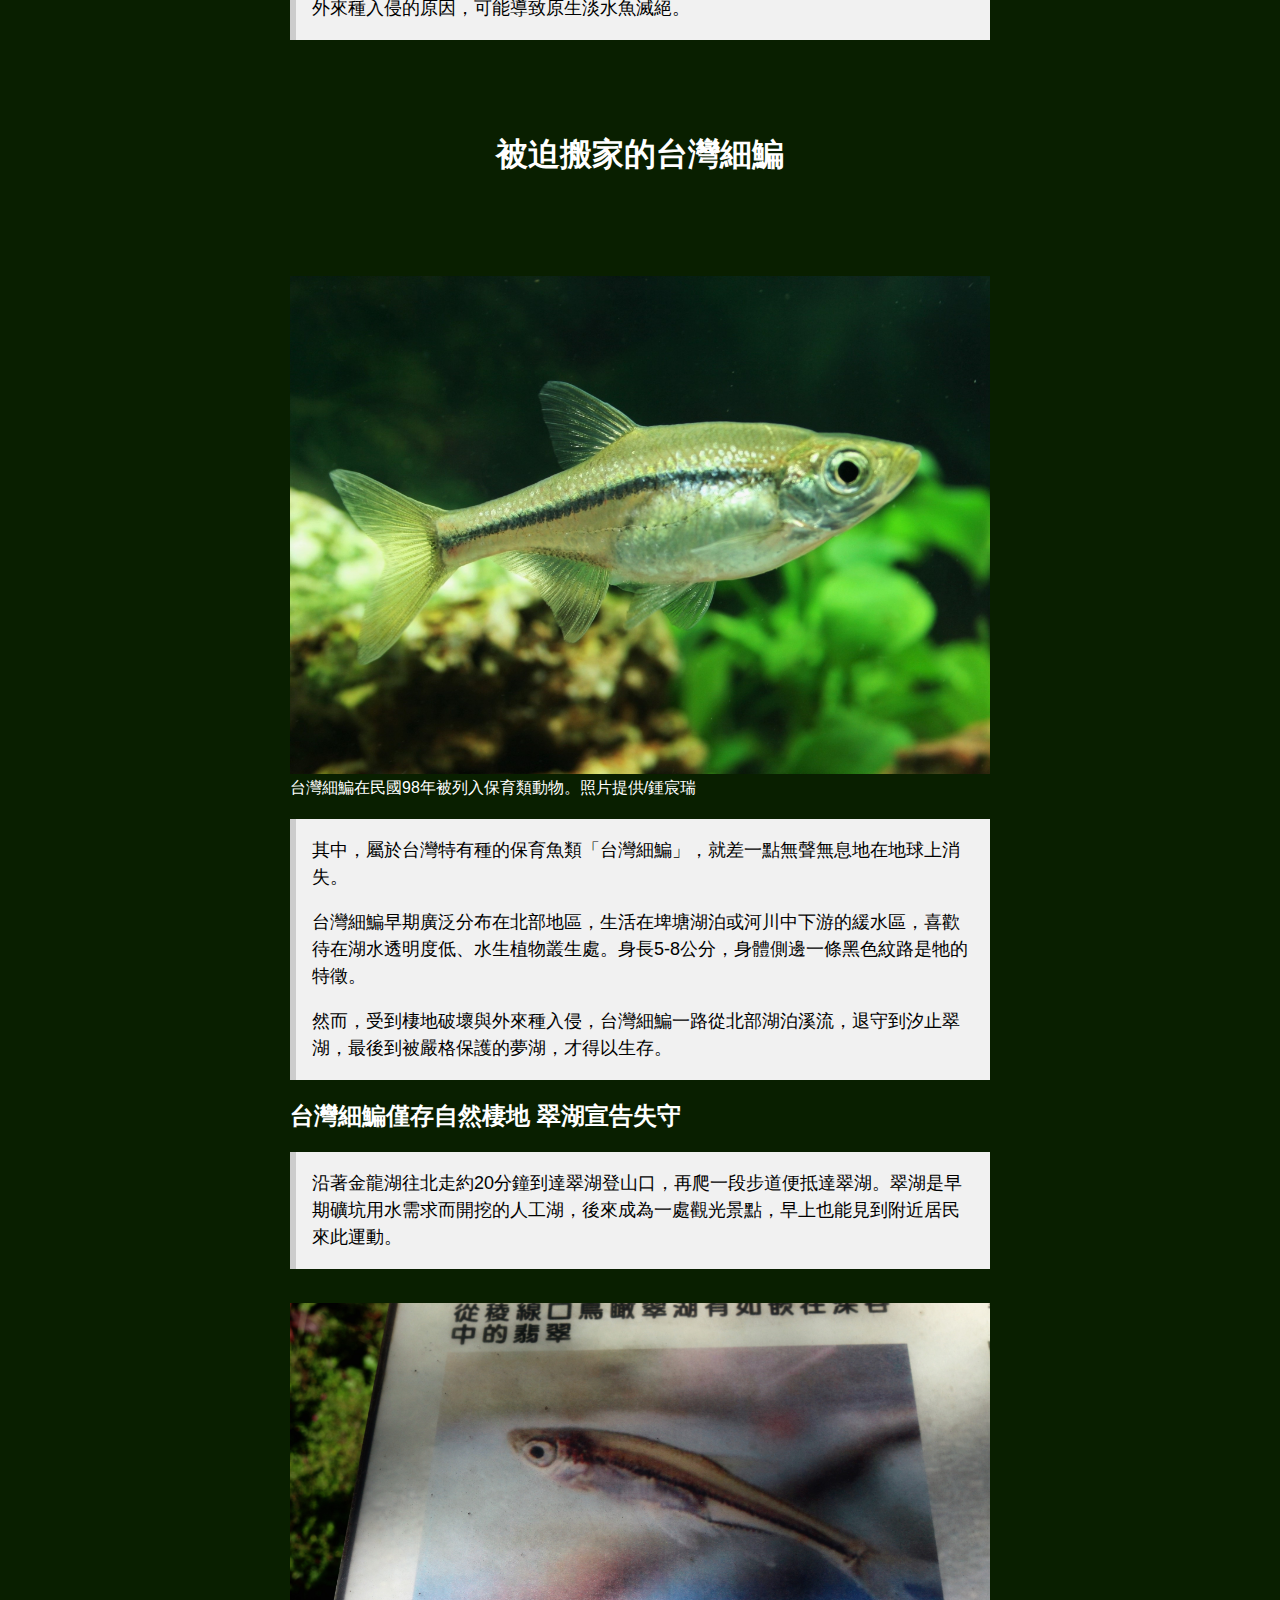
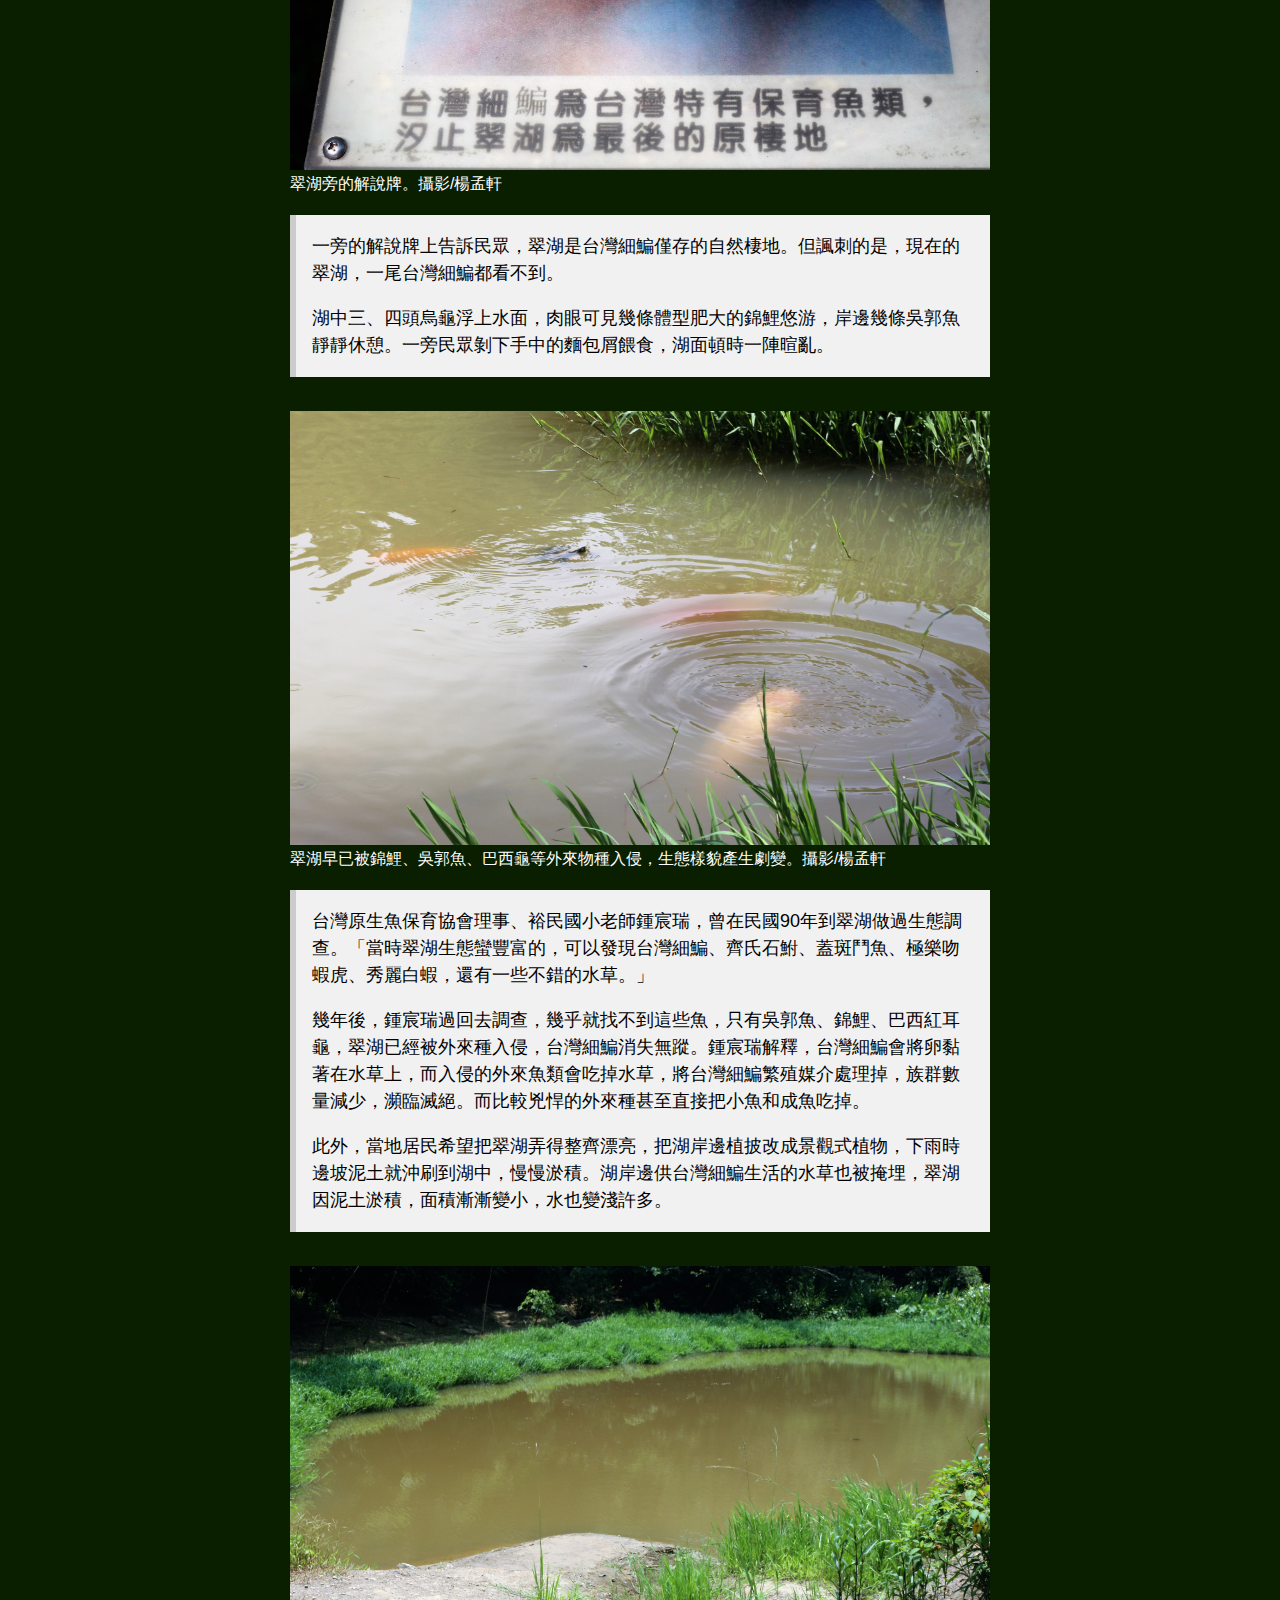
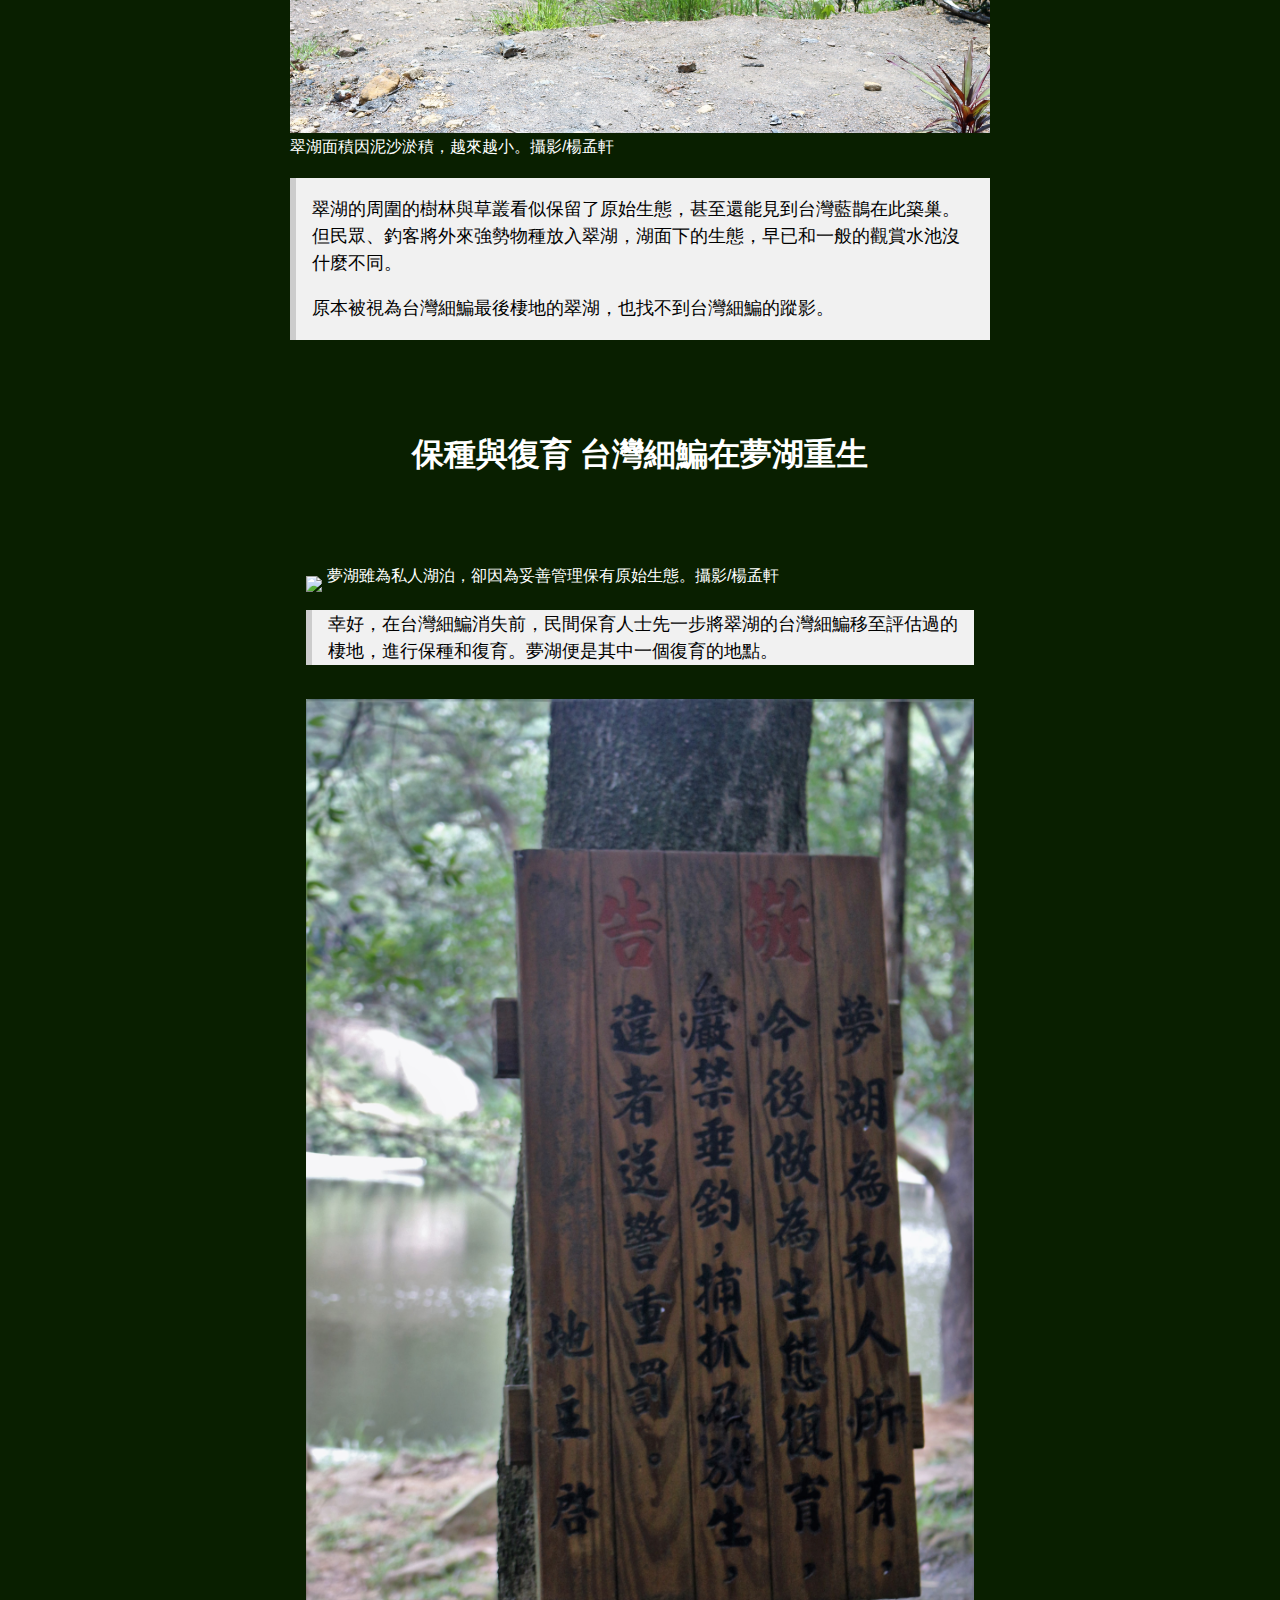
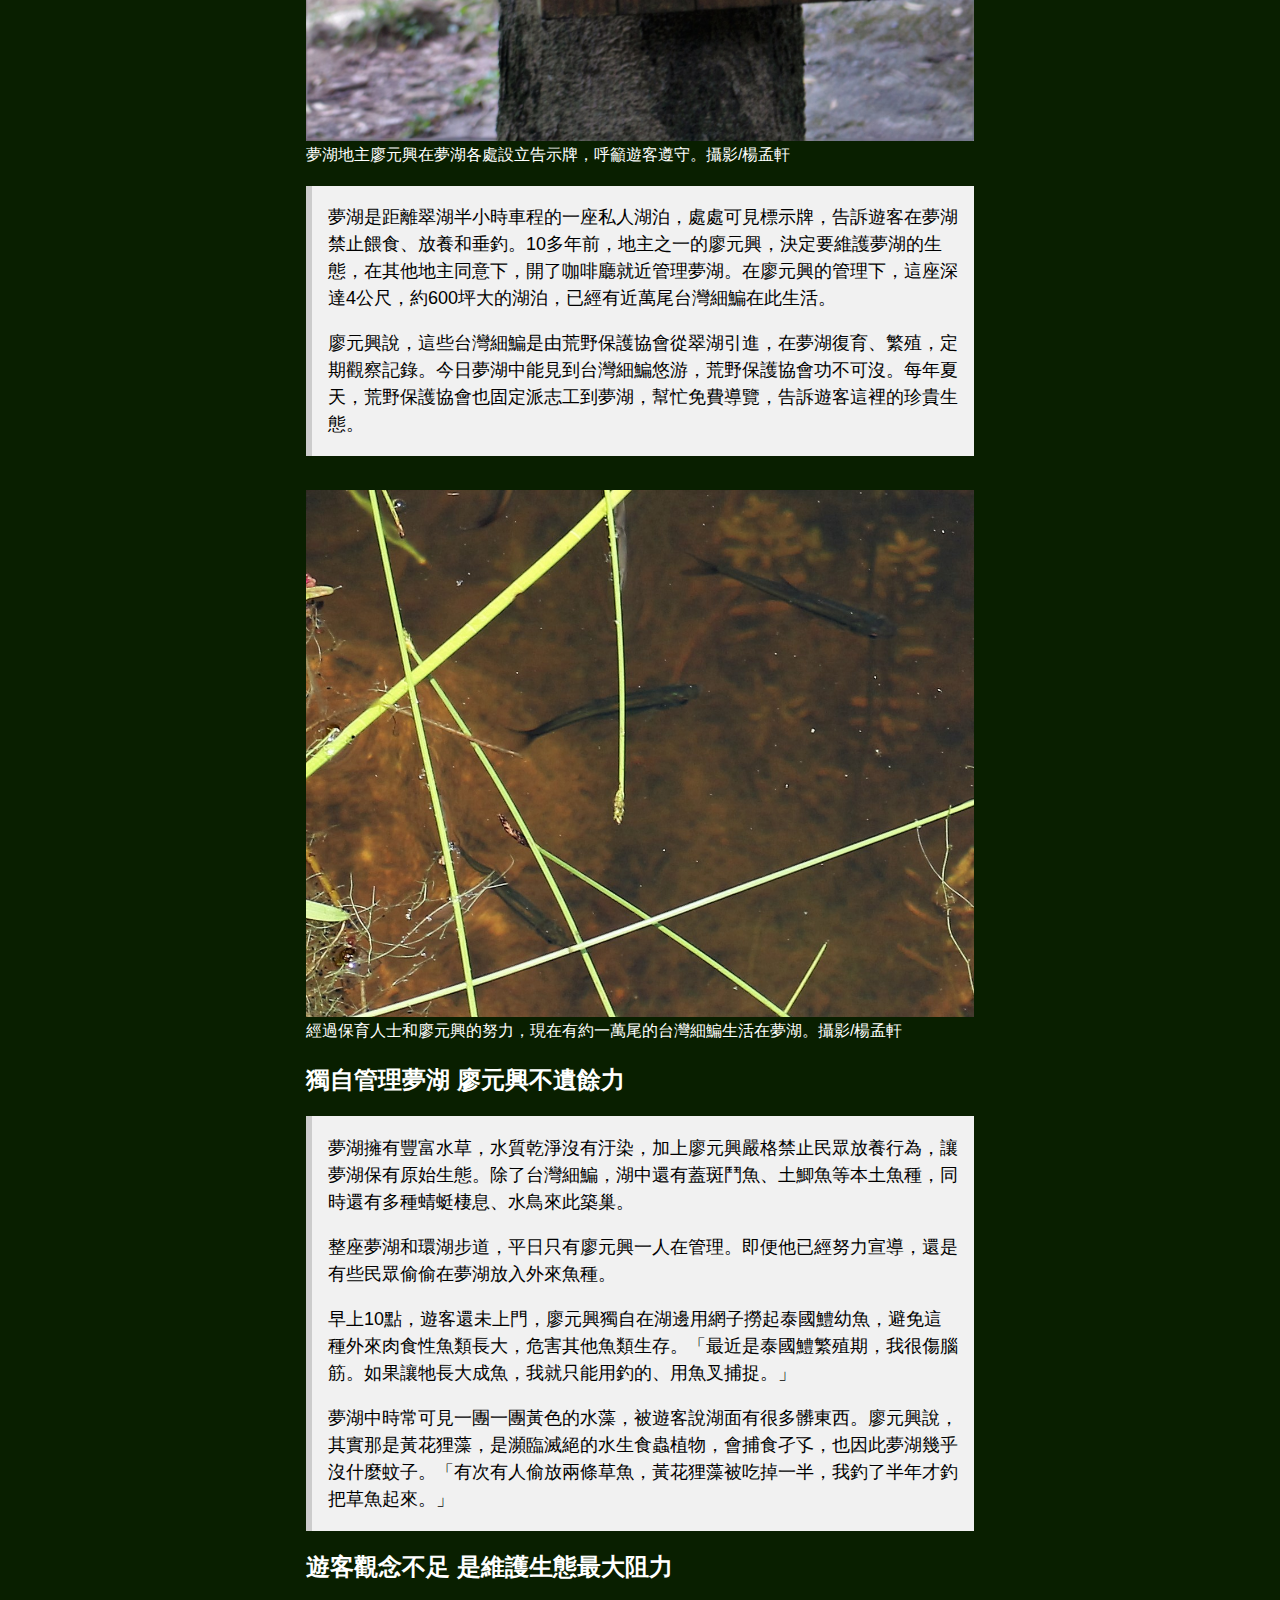
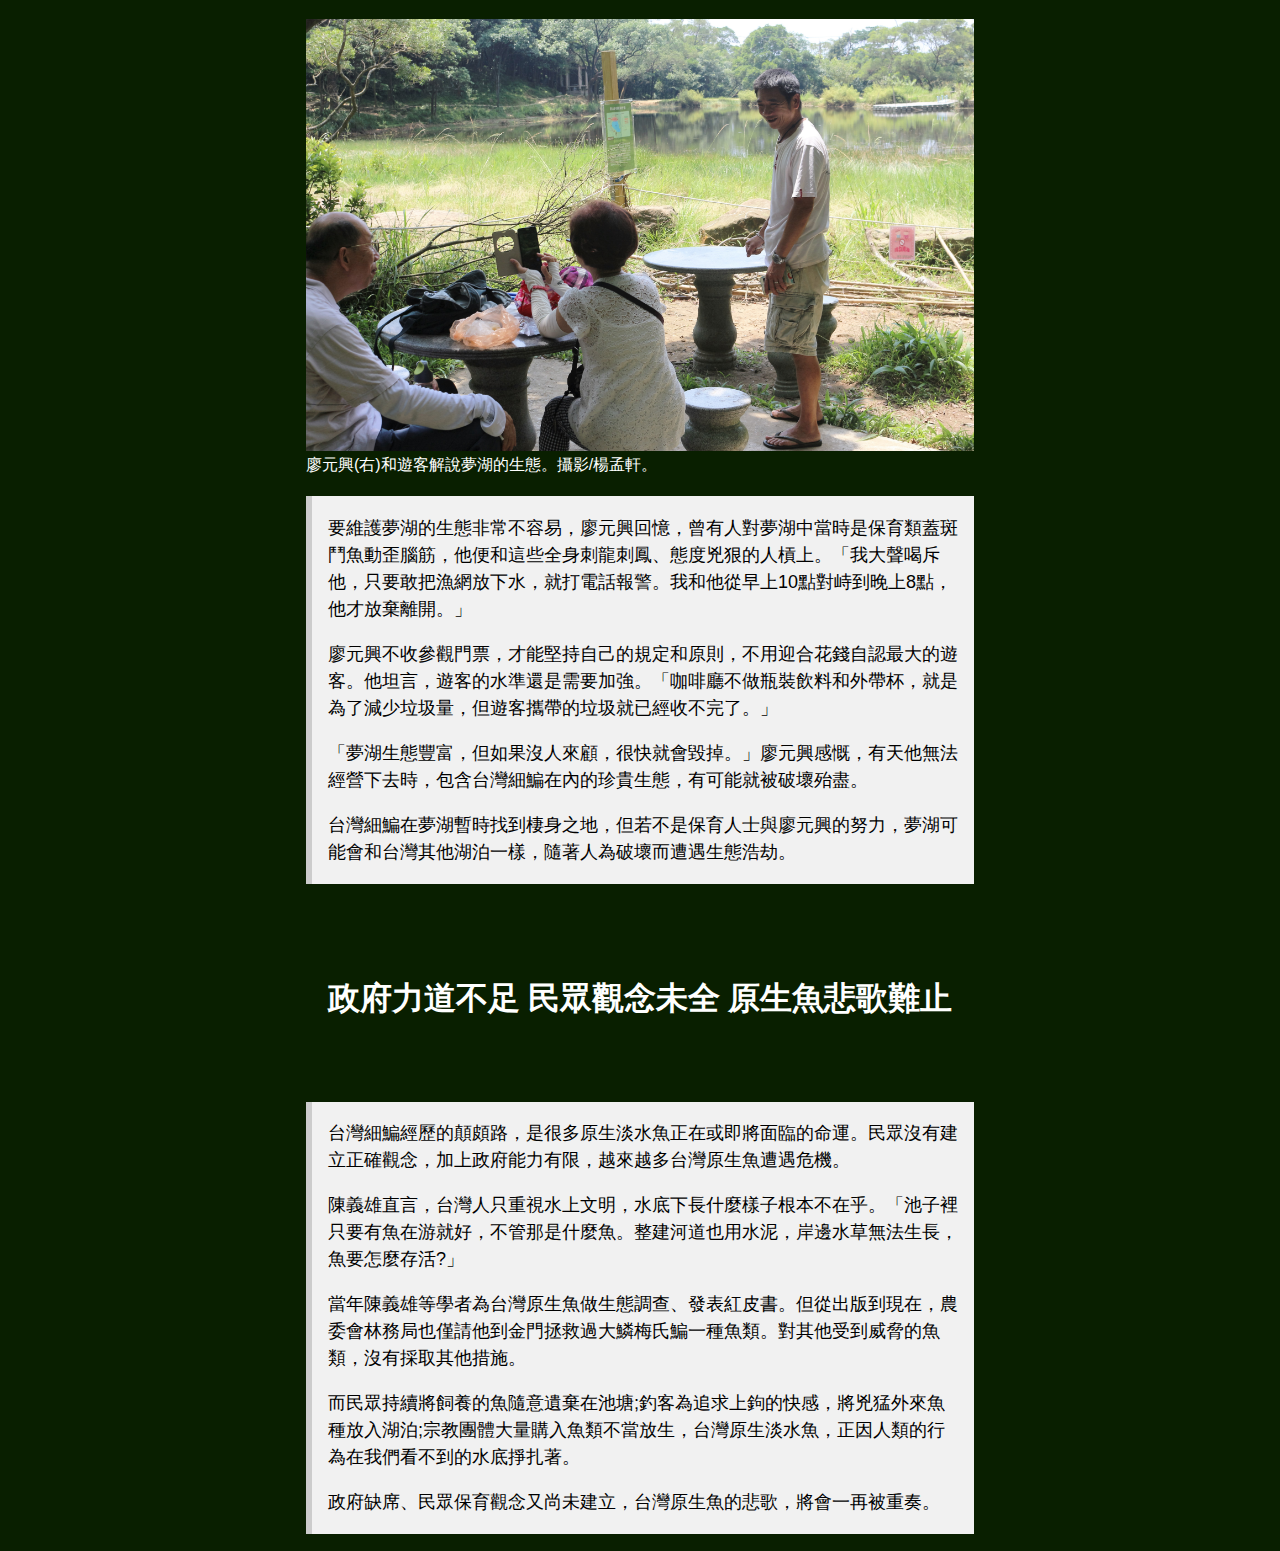
==== commit 1a281dd3: "123" ====
--- a/fish2.html
+++ b/fish2.html
@@ -1,6 +1,6 @@
 <!DOCTYPE html>
 <html>
-<title>W3.CSS Template</title>
+    <title>被迫搬家的台灣細鯿 原生淡水魚命運悲歌</title>
 <meta charset="UTF-8">
 <meta name="viewport" content="width=device-width, initial-scale=1">
 <link rel="stylesheet" href="https://www.w3schools.com/w3css/4/w3.css">
@@ -9,7 +9,7 @@
 <style>
     body, html {
     height: 100%;
-    font-family: "Inconsolata", sans-serif;
+    font-family: '微軟正黑體', sans-serif;
 }
 .bgimg {
     background-position: center;
@@ -48,7 +48,7 @@
   </div>
  
   <div class="w3-display-bottomright w3-center w3-padding-large">
-      <span class="w3-text-white"  style="font-size:50px" ><strong>被迫搬家的台灣細鯿</strong><br><strong>原生淡水魚命運悲歌</strong></span>
+      <span class="w3-text-white"  style="font-size:50px" >被迫搬家的台灣細鯿<br>原生淡水魚命運悲歌</span>
   </div>
 </header>
 
@@ -59,7 +59,7 @@
 <!-- About Container -->
         
   <div class="w3-content" style="max-width:700px">
-    <h5 class="w3-center w3-padding-48"><span>楊孟軒/報導</span></h5>
+      <h5 class="w3-center w3-padding-48"><span><font face="微軟正黑體">楊孟軒/報導</font></span></h5>
     <div class="w3-panel w3-leftbar w3-light-grey">
       <p>根據2012年出版的《臺灣淡水魚類紅皮書》調查，台灣目前共發現265種原生淡水魚、包含37種全世界僅台灣找得到的「台灣特有種」，魚類生態相當豐富。然而，無論是造景水池、甚至天然湖泊中，悠游的總是色彩斑斕的錦鯉、吳郭魚等外來物種。令人不禁想問，台灣原生的原生淡水魚究竟在哪裡?</p>
 
@@ -97,7 +97,7 @@
 <!-- Menu Container -->
     <div class="w3-container" id="about">
   <div class="w3-content" style="max-width:700px">
-      <h5 class="w3-center w3-padding-64"><span ><font size="6"><strong>被迫搬家的台灣細鯿</strong></font></span></h5>
+      <h5 class="w3-center w3-padding-64"><span ><font size="6"><strong><font face="微軟正黑體">被迫搬家的台灣細鯿</font></strong></font></span></h5>
  <p> <img src="5566.JPG" style="width:100%;max-width:1000px" class="w3-margin-top">      
      <font size="3">台灣細鯿在民國98年被列入保育類動物。照片提供/鍾宸瑞</font></p>
 <div class="w3-panel w3-leftbar w3-light-grey">
@@ -136,7 +136,7 @@
 <!-- Contact/Area Container -->
     <div class="w3-container" id="menu">
   <div class="w3-content" style="max-width:700px">
-      <h5 class="w3-center w3-padding-64"><span ><font size="6"><strong>保種與復育 台灣細鯿在夢湖重生</strong></font></span></h5>
+      <h5 class="w3-center w3-padding-64"><span ><font size="6"><strong><font face="微軟正黑體">保種與復育 台灣細鯿在夢湖重生</font></strong></font></span></h5>
     <p><img src="IMG_0643.JPG" style="width:100%;max-width:1000px" class="w3-margin-top">
         <font size="3"> 夢湖雖為私人湖泊，卻因為妥善管理保有原始生態。攝影/楊孟軒</font></p>
       <div class="w3-panel w3-leftbar w3-light-grey">
@@ -180,7 +180,7 @@
 <div class="w3-container" id="where" >  
     
     <div class="w3-content" style="max-width:700px">
-        <h5 class="w3-center w3-padding-64"><span ><font size="6"><strong>政府力道不足 民眾觀念未全 原生魚悲歌難止</strong></font></span></h5>
+        <h5 class="w3-center w3-padding-64"><span ><font size="6"><strong><font face="微軟正黑體">政府力道不足 民眾觀念未全 原生魚悲歌難止</font></strong></font></span></h5>
         <div class="w3-panel w3-leftbar w3-light-grey">
     <p>台灣細鯿經歷的顛頗路，是很多原生淡水魚正在或即將面臨的命運。民眾沒有建立正確觀念，加上政府能力有限，越來越多台灣原生魚遭遇危機。</p>
 
